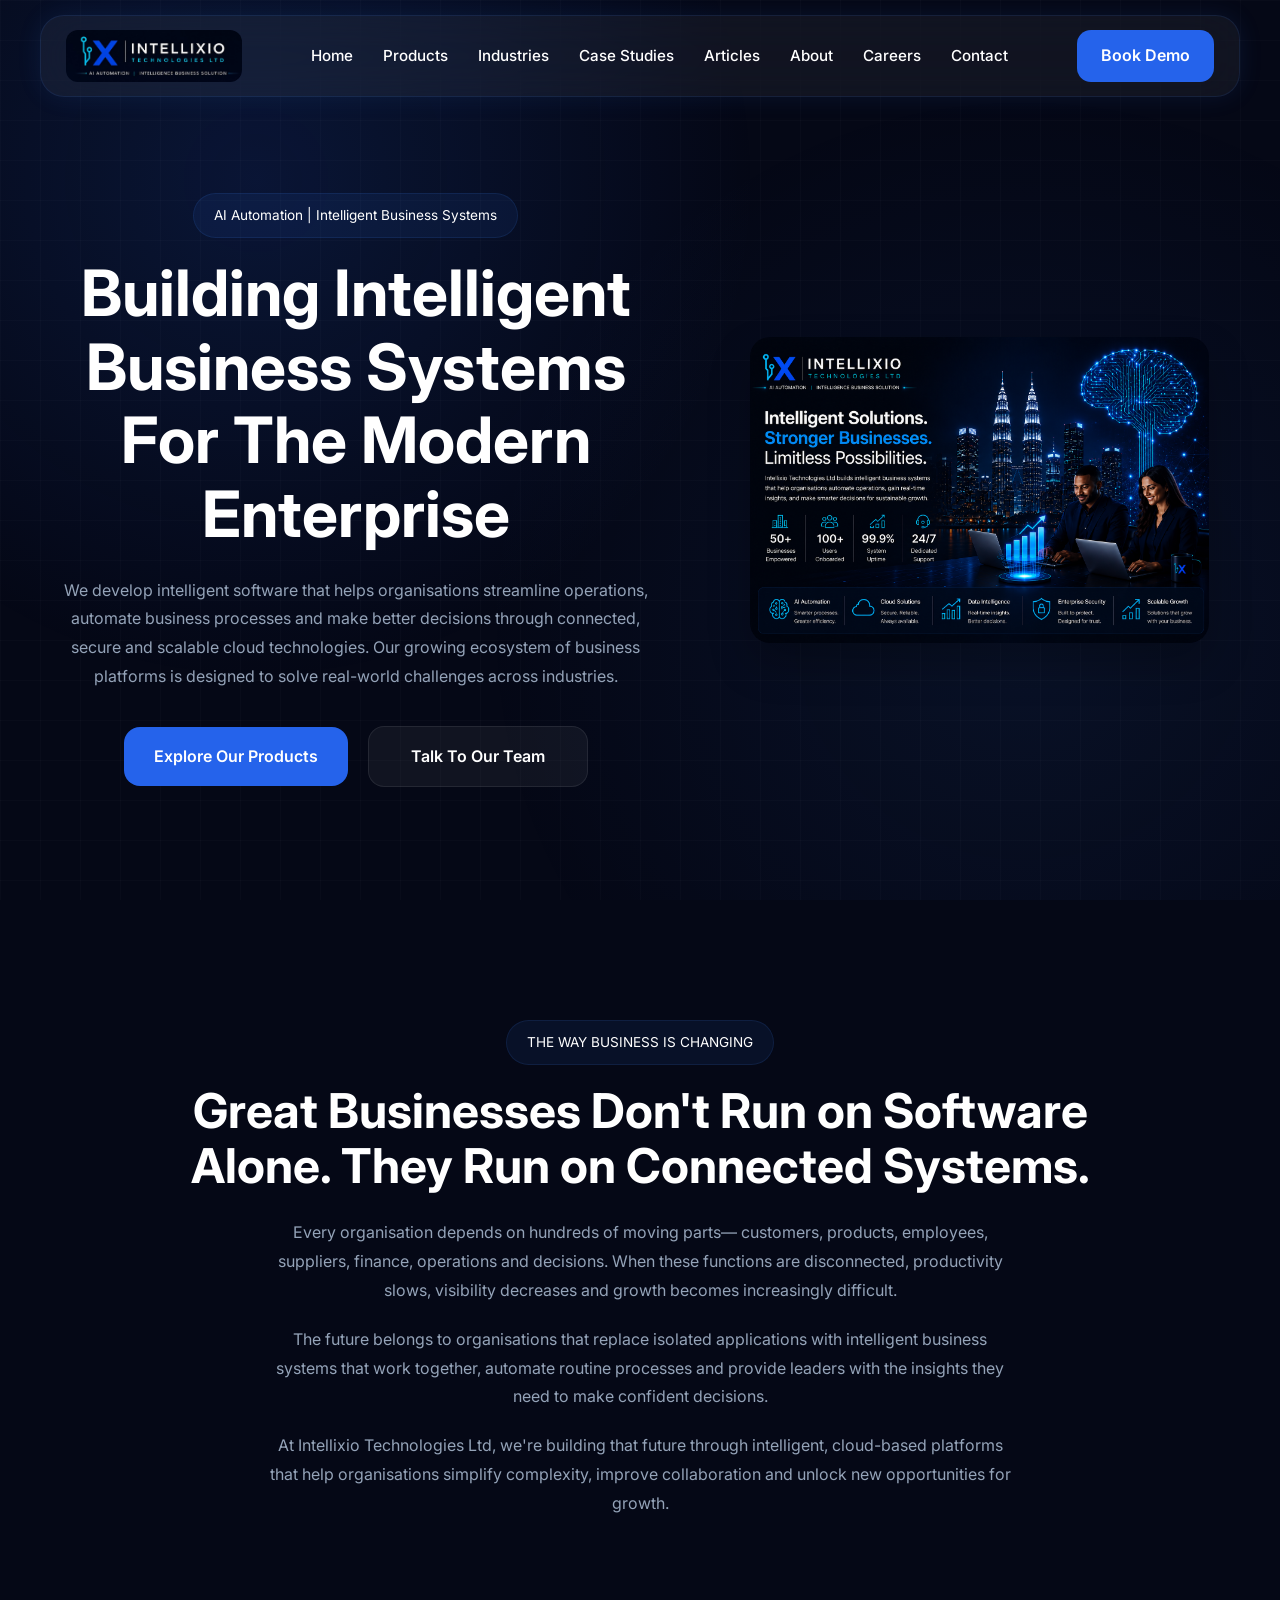
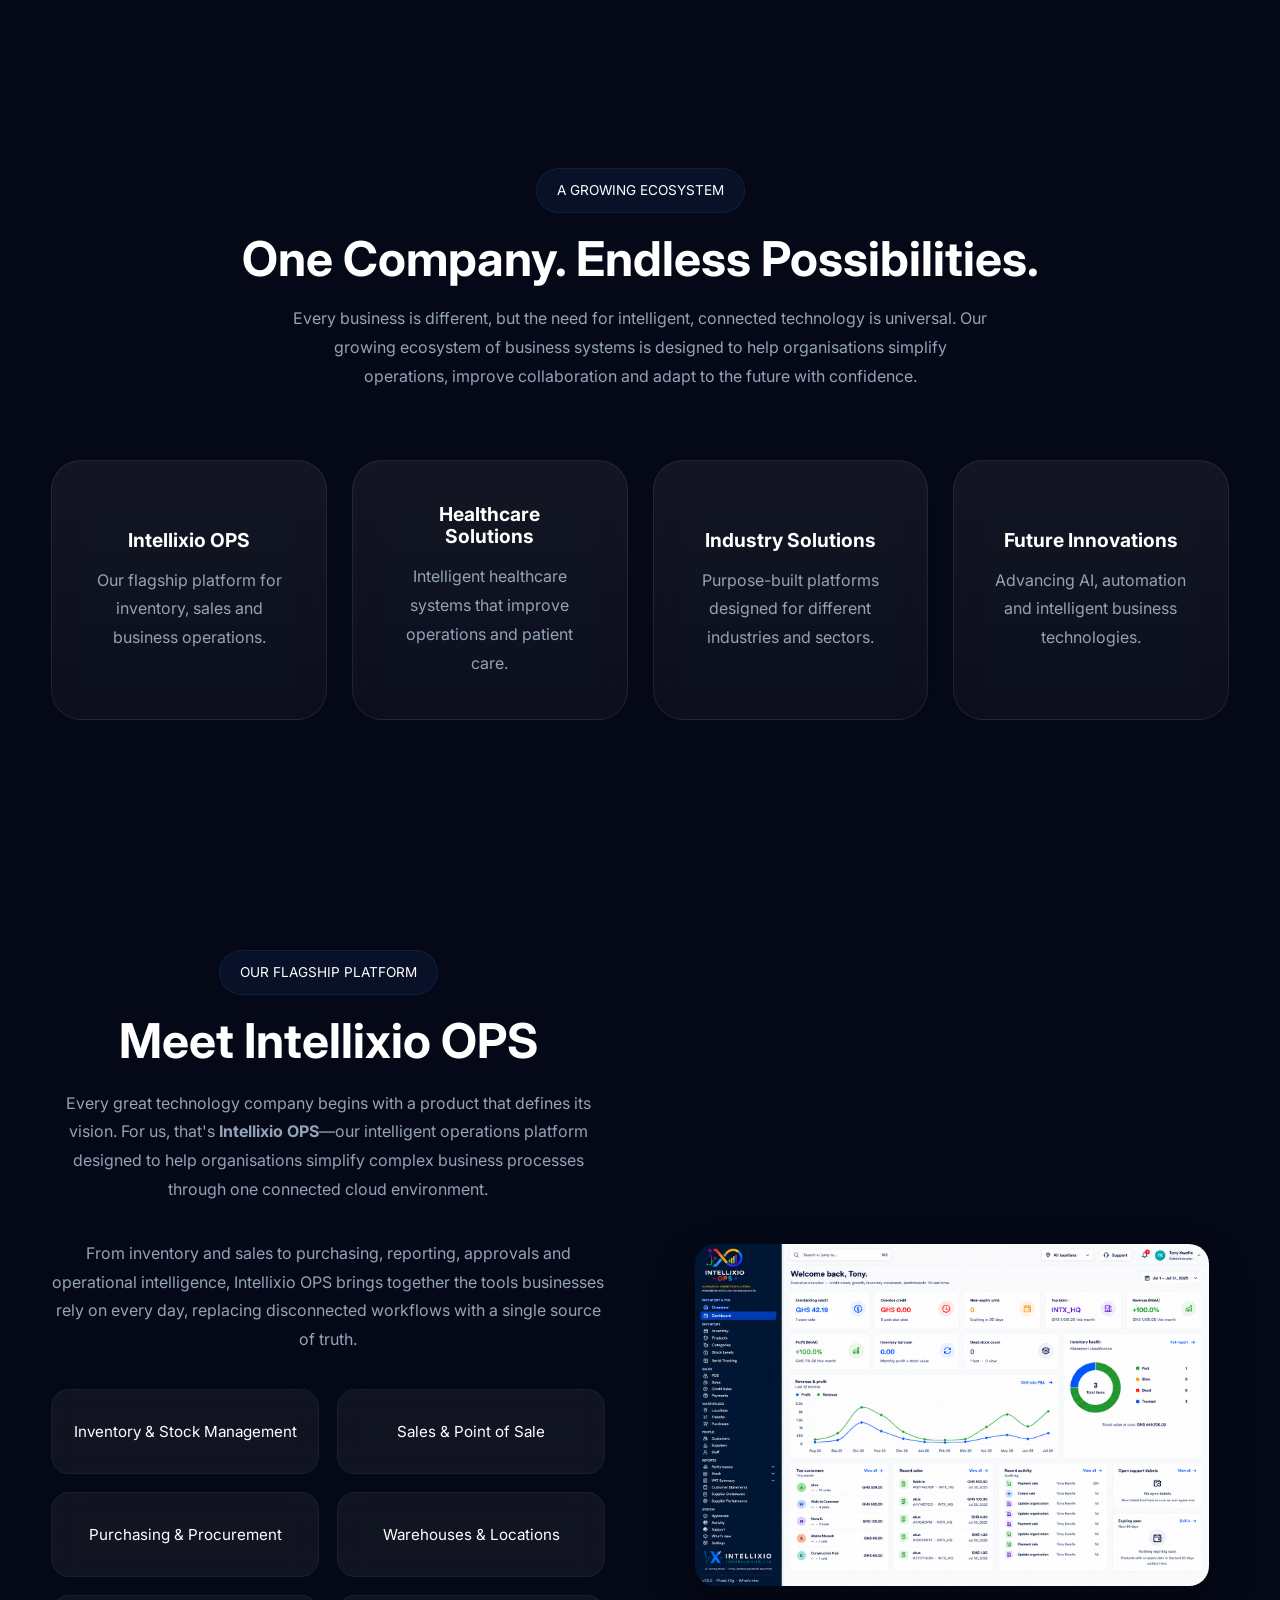
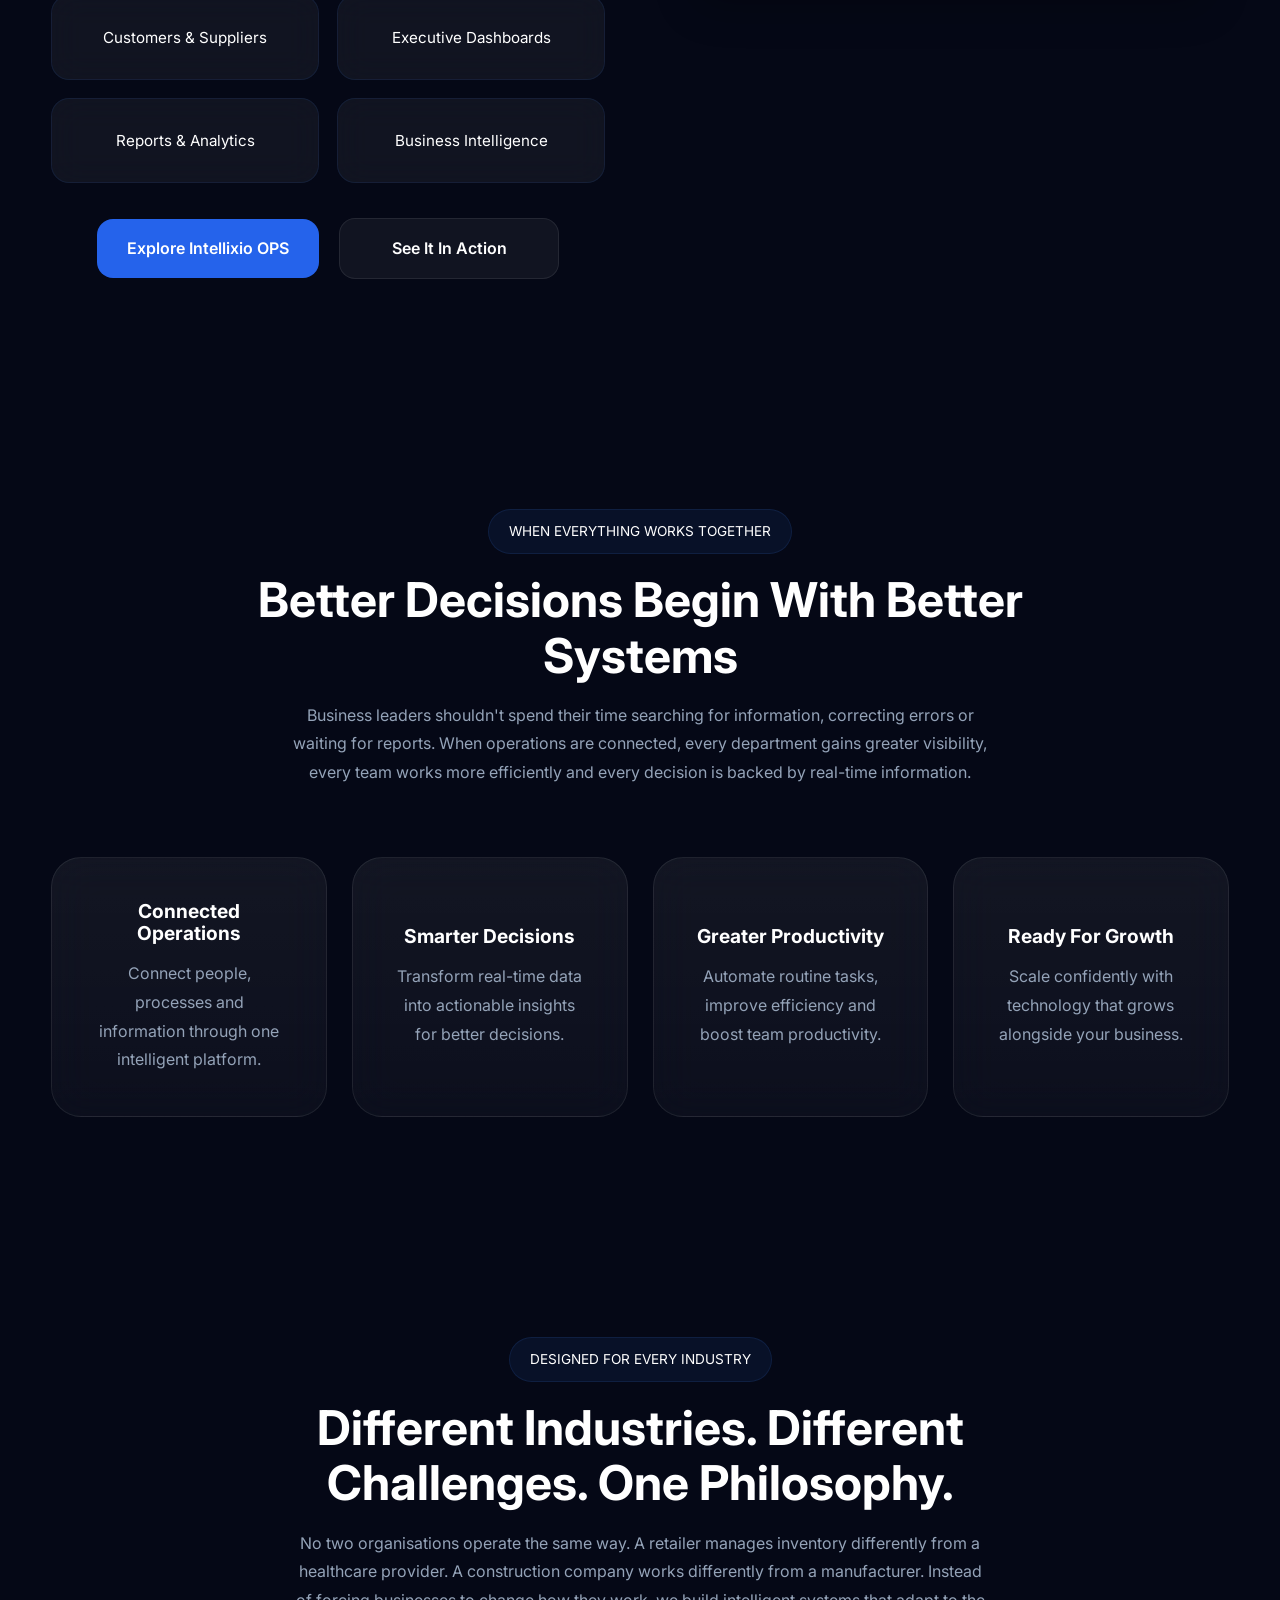
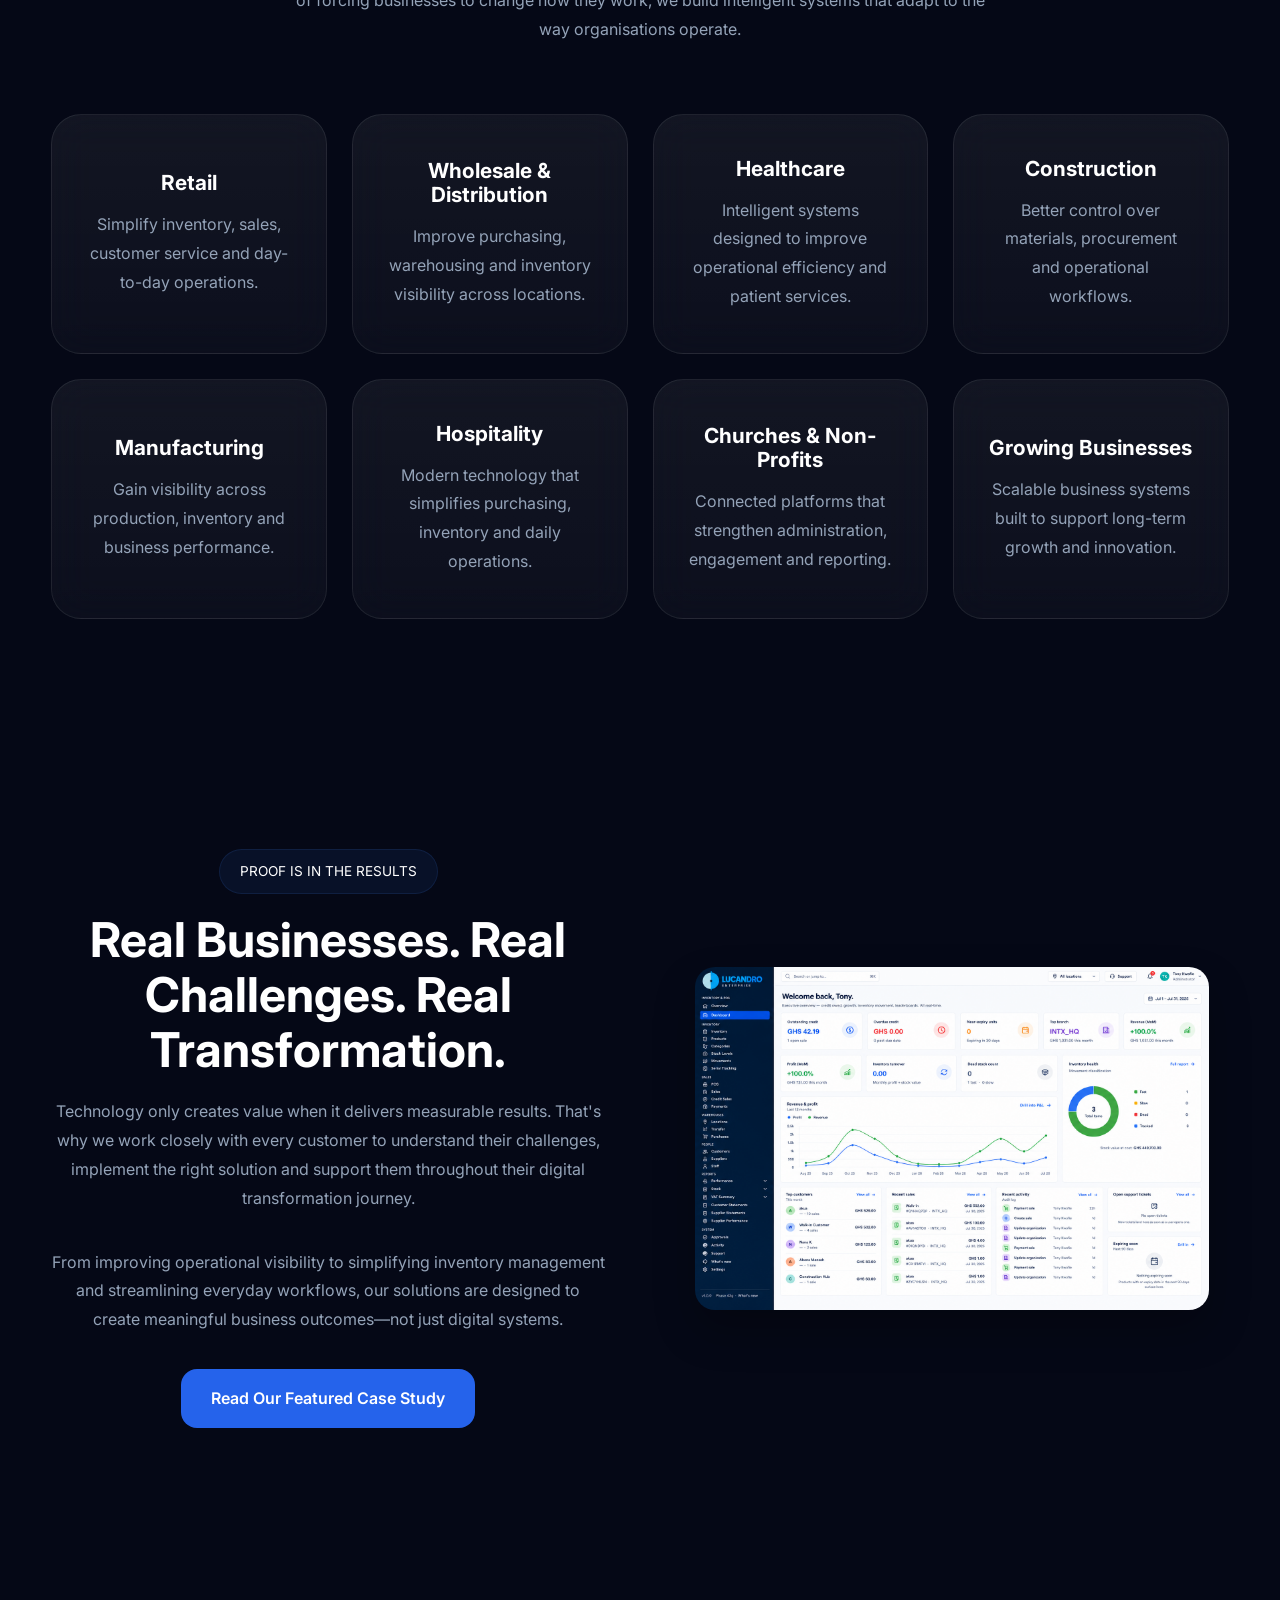
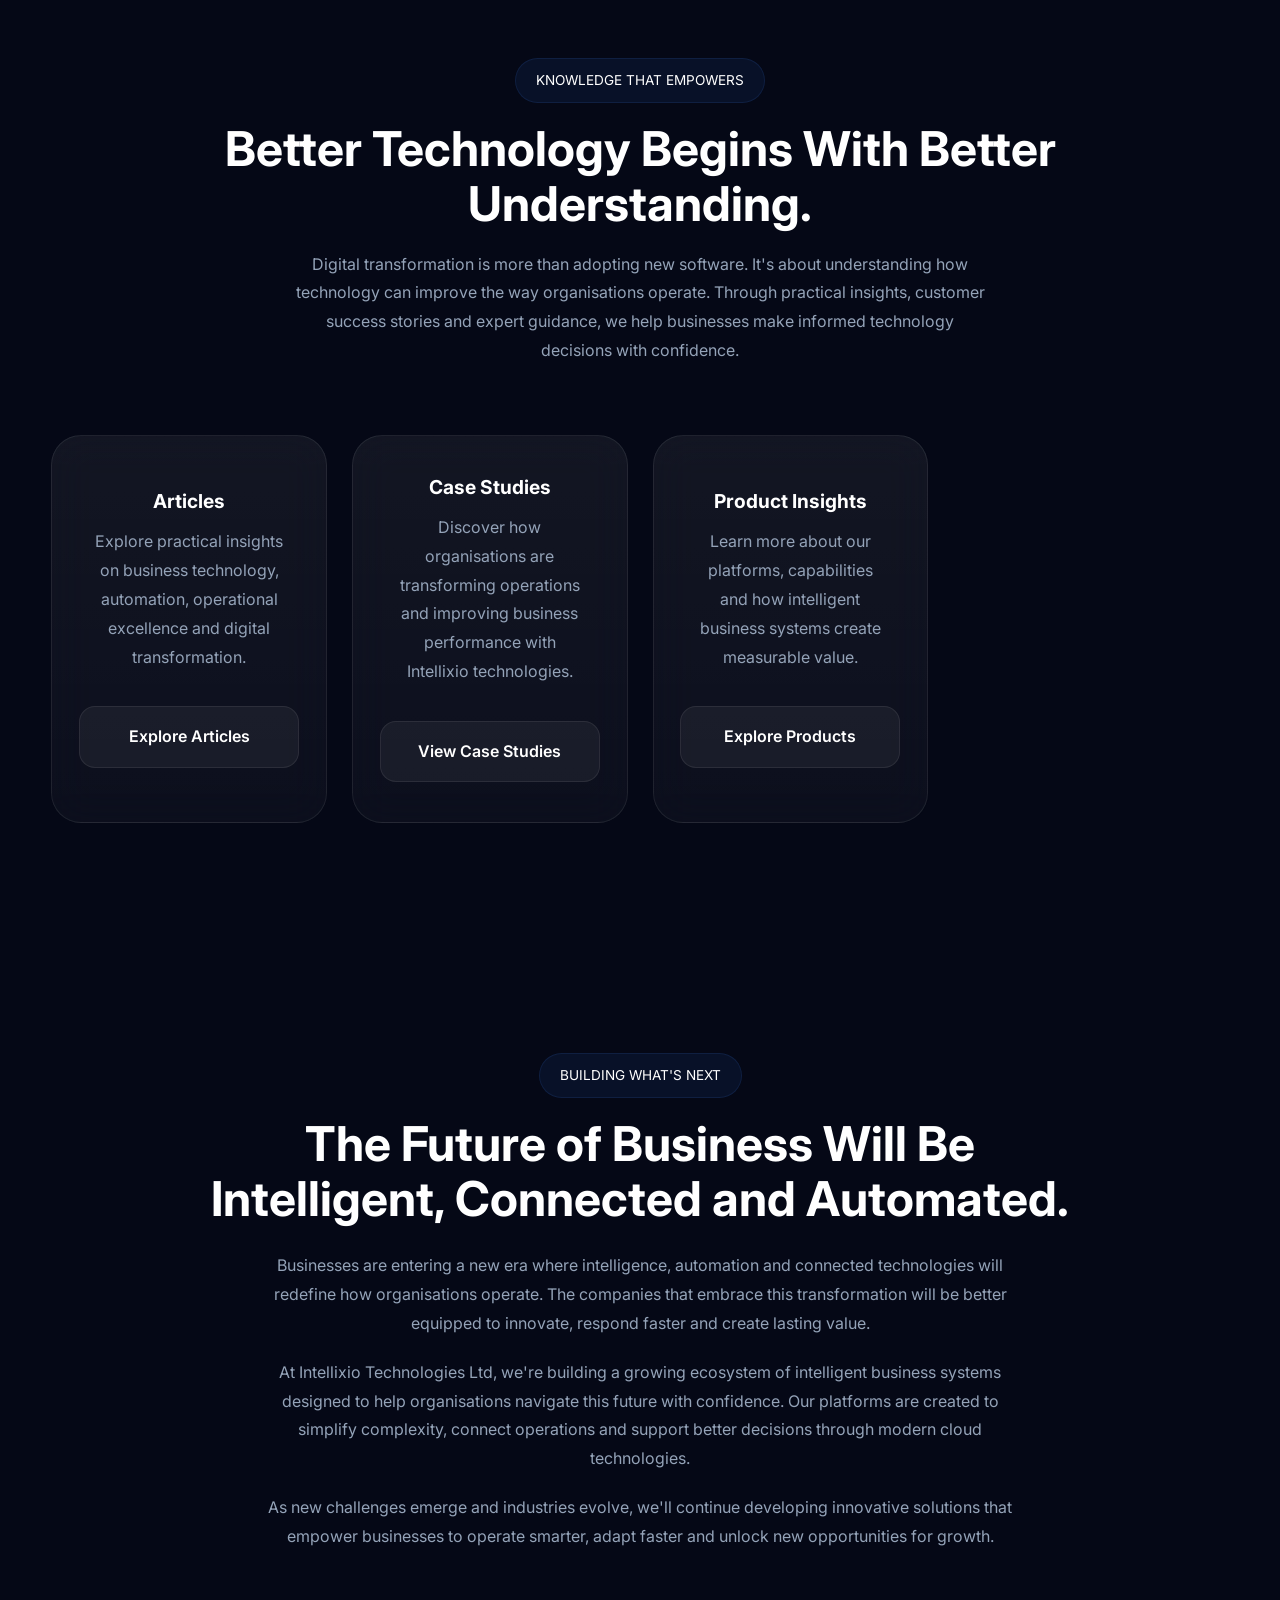
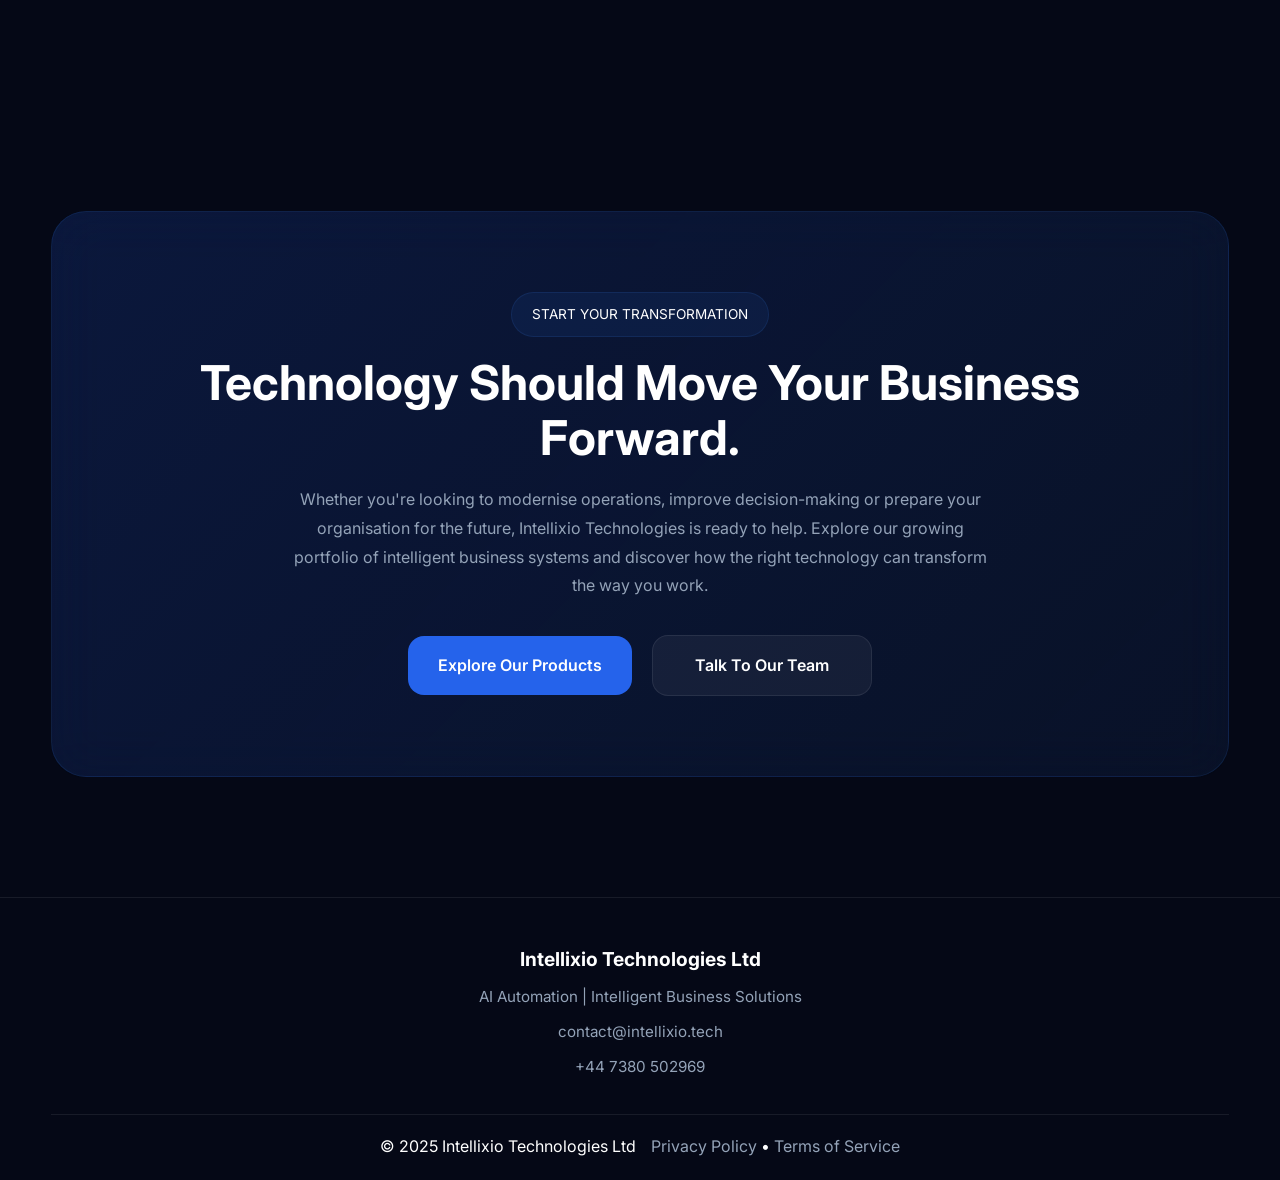
==== index.html @ 8bfa2f5a "Another update on contact.html" ====
<!DOCTYPE html>
<html lang="en">

<head>

    <meta charset="UTF-8">

    <meta name="viewport" content="width=device-width, initial-scale=1.0">

    <title>

        Intellixio Technologies Ltd | AI Automation | Intelligent Business Systems

    </title>

    <meta name="description"
        content="Intellixio Technologies Ltd develops intelligent business systems that help organisations automate operations, improve decision-making and accelerate digital transformation through secure cloud-based software.">

    <meta name="keywords"
        content="AI Automation, Intelligent Business Systems, Business Software, Digital Transformation, Cloud Software, Intellixio Technologies">

    <meta name="author" content="Intellixio Technologies Ltd">

    <!-- Open Graph -->

    <meta property="og:title" content="Intellixio Technologies Ltd">

    <meta property="og:description" content="Building intelligent business systems for modern organisations.">

    <meta property="og:image" content="assets/images/dashboard3.png">

    <meta property="og:type" content="website">

    <meta property="og:url" content="https://www.intellixio.tech">

    <!-- Favicon -->

    <link rel="icon" type="image/png" href="assets/images/favicon.png">

    <!-- Google Fonts -->

    <link rel="preconnect" href="https://fonts.googleapis.com">

    <link rel="preconnect" href="https://fonts.gstatic.com" crossorigin>

    <link href="https://fonts.googleapis.com/css2?family=Inter:wght@300;400;500;600;700;800&display=swap"
        rel="stylesheet">

    <!-- CSS -->

    <link rel="stylesheet" href="assets/css/style.css">

    <link rel="stylesheet" href="assets/css/responsive.css">

    <script defer src="assets/js/main.js"></script>

</head>

<body>

    <!-- ==========================================
         NAVIGATION
    ========================================== -->

    <header class="navbar">

        <div class="logo">

            <a href="index.html">

                <img src="assets/images/logo2.jpg" alt="Intellixio Technologies Ltd">

            </a>

        </div>

        <nav>

            <ul class="nav-links">

                <li>
                    <a href="index.html">Home</a>
                </li>

                <li class="dropdown">

                    <a href="products.html">

                        Products

                    </a>

                    <ul class="dropdown-menu">

                        <li>

                            <a href="products/intellixio-ops.html">

                                <strong>

                                    Intellixio OPS

                                </strong>

                                <span>

                                    Our Flagship Operations Platform

                                </span>

                            </a>

                        </li>

                    </ul>

                </li>

                <li>
                    <a href="industries.html">Industries</a>
                </li>

                <li>
                    <a href="case-studies/index.html">Case Studies</a>
                </li>

                <li>
                    <a href="articles/index.html">Articles</a>
                </li>

                <li>
                    <a href="about.html">About</a>
                </li>

                <li>
                    <a href="careers.html">Careers</a>
                </li>

                <li>
                    <a href="contact.html">Contact</a>
                </li>

            </ul>

        </nav>

        <a href="contact.html" class="btn-demo glow">

            Book Demo

        </a>

        <button class="menu-toggle">

            ☰

        </button>

        <div class="mobile-nav">

            <ul>

                <li><a href="index.html">Home</a></li>
                <li><a href="products.html">Products</a></li>
                <li><a href="industries.html">Industries</a></li>
                <li><a href="case-studies/index.html">Case Studies</a></li>
                <li><a href="articles/index.html">Articles</a></li>
                <li><a href="about.html">About</a></li>
                <li><a href="careers.html">Careers</a></li>
                <li><a href="contact.html">Contact</a></li>

            </ul>

            <a href="contact.html" class="mobile-demo">

                Book Demo

            </a>

        </div>

    </header>

    <!-- ==========================================
         HERO
    ========================================== -->

    <section class="hero">

        <div class="container">

            <div class="hero-content">

                <!-- LEFT -->

                <div class="hero-left">

                    <span class="section-tag">

                        AI Automation | Intelligent Business Systems

                    </span>

                    <h1>

                        Building Intelligent
                        Business Systems
                        For The Modern Enterprise

                    </h1>

                    <p>

                        We develop intelligent software that helps organisations
                        streamline operations, automate business processes and
                        make better decisions through connected, secure and
                        scalable cloud technologies. Our growing ecosystem of
                        business platforms is designed to solve real-world
                        challenges across industries.

                    </p>

                    <div class="hero-buttons">

                        <a href="products.html" class="btn-primary glow">

                            Explore Our Products

                        </a>

                        <a href="contact.html" class="btn-secondary">

                            Talk To Our Team

                        </a>

                    </div>

                </div>

                <!-- RIGHT -->

                <div class="hero-right">

                    <div class="dashboard-preview">

                        <img src="assets/images/Home page 1.png" alt="Intellixio Technologies Platform"
                            class="dashboard-image">

                    </div>

                </div>

            </div>

        </div>

    </section>

    <!-- ==========================================
     THE FUTURE OF BUSINESS
========================================== -->

    <section class="company-story">

        <div class="container">

            <div class="story-content">

                <span class="section-tag">

                    THE WAY BUSINESS IS CHANGING

                </span>

                <h2>

                    Great Businesses Don't Run
                    on Software Alone.

                    They Run on Connected Systems.

                </h2>

                <p>

                    Every organisation depends on hundreds of moving parts—
                    customers, products, employees, suppliers, finance,
                    operations and decisions. When these functions are
                    disconnected, productivity slows, visibility decreases
                    and growth becomes increasingly difficult.

                </p>

                <p>

                    The future belongs to organisations that replace isolated
                    applications with intelligent business systems that work
                    together, automate routine processes and provide leaders
                    with the insights they need to make confident decisions.

                </p>

                <p>

                    At Intellixio Technologies Ltd, we're building that future
                    through intelligent, cloud-based platforms that help
                    organisations simplify complexity, improve collaboration
                    and unlock new opportunities for growth.

                </p>

            </div>

        </div>

    </section>

    <!-- ==========================================
     PRODUCT ECOSYSTEM
========================================== -->

    <section class="trust-section">

        <div class="container">

            <div class="section-header">

                <span class="section-tag">

                    A GROWING ECOSYSTEM

                </span>

                <h2>

                    One Company.
                    Endless Possibilities.

                </h2>

                <p>

                    Every business is different, but the need for intelligent,
                    connected technology is universal. Our growing ecosystem of
                    business systems is designed to help organisations simplify
                    operations, improve collaboration and adapt to the future
                    with confidence.

                </p>

            </div>

            <div class="trust-grid">

                <div class="trust-card">

                    <h3>

                        Intellixio OPS

                    </h3>

                    <p>

                        Our flagship platform for
                        inventory, sales and
                        business operations.

                    </p>

                </div>

                <div class="trust-card">

                    <h3>

                        Healthcare Solutions

                    </h3>

                    <p>

                        Intelligent healthcare
                        systems that improve
                        operations and patient care.

                    </p>

                </div>

                <div class="trust-card">

                    <h3>

                        Industry Solutions

                    </h3>

                    <p>

                        Purpose-built platforms
                        designed for different
                        industries and sectors.

                    </p>

                </div>

                <div class="trust-card">

                    <h3>

                        Future Innovations

                    </h3>

                    <p>

                        Advancing AI, automation
                        and intelligent business
                        technologies.

                    </p>

                </div>

            </div>


        </div>

        </div>

    </section>

    <!-- ==========================================
     FEATURED PLATFORM
========================================== -->

    <section class="ops-showcase">

        <div class="container">

            <div class="showcase-content">

                <!-- LEFT -->

                <div class="showcase-left">

                    <span class="section-tag">

                        OUR FLAGSHIP PLATFORM

                    </span>

                    <h2>

                        Meet Intellixio OPS

                    </h2>

                    <p>

                        Every great technology company begins with a product
                        that defines its vision. For us, that's
                        <strong>Intellixio OPS</strong>—our intelligent
                        operations platform designed to help organisations
                        simplify complex business processes through one
                        connected cloud environment.

                    </p>

                    <p>

                        From inventory and sales to purchasing, reporting,
                        approvals and operational intelligence, Intellixio OPS
                        brings together the tools businesses rely on every day,
                        replacing disconnected workflows with a single source
                        of truth.

                    </p>

                    <ul class="feature-list">

                        <li>

                            Inventory & Stock Management

                        </li>

                        <li>

                            Sales & Point of Sale

                        </li>

                        <li>

                            Purchasing & Procurement

                        </li>

                        <li>

                            Warehouses & Locations

                        </li>

                        <li>

                            Customers & Suppliers

                        </li>

                        <li>

                            Executive Dashboards

                        </li>

                        <li>

                            Reports & Analytics

                        </li>

                        <li>

                            Business Intelligence

                        </li>

                    </ul>

                    <div class="hero-buttons">

                        <a href="products/intellixio-ops.html" class="btn-primary glow">

                            Explore Intellixio OPS

                        </a>

                        <a href="case-studies/lucandro-enterprise.html" class="btn-secondary">

                            See It In Action

                        </a>

                    </div>

                </div>

                <!-- RIGHT -->

                <div class="showcase-right">

                    <div class="dashboard-preview">

                        <img src="assets/images/dashboard3.png" alt="Intellixio OPS Dashboard" class="dashboard-image">

                    </div>

                </div>

            </div>

        </div>

    </section>

    <!-- ==========================================
     WHEN EVERYTHING WORKS TOGETHER
========================================== -->

    <section class="trust-section">

        <div class="container">

            <div class="section-header">

                <span class="section-tag">

                    WHEN EVERYTHING WORKS TOGETHER

                </span>

                <h2>

                    Better Decisions Begin
                    With Better Systems

                </h2>

                <p>

                    Business leaders shouldn't spend their time searching for
                    information, correcting errors or waiting for reports.
                    When operations are connected, every department gains
                    greater visibility, every team works more efficiently
                    and every decision is backed by real-time information.

                </p>

            </div>

            <div class="trust-grid">

                <div class="trust-card">

                    <h3>

                        Connected Operations

                    </h3>

                    <p>

                        Connect people, processes
                        and information through
                        one intelligent platform.

                    </p>

                </div>

                <div class="trust-card">

                    <h3>

                        Smarter Decisions

                    </h3>

                    <p>

                        Transform real-time data
                        into actionable insights
                        for better decisions.

                    </p>

                </div>

                <div class="trust-card">

                    <h3>

                        Greater Productivity

                    </h3>

                    <p>

                        Automate routine tasks,
                        improve efficiency and
                        boost team productivity.

                    </p>

                </div>

                <div class="trust-card">

                    <h3>

                        Ready For Growth

                    </h3>

                    <p>

                        Scale confidently with
                        technology that grows
                        alongside your business.

                    </p>

                </div>

            </div>


        </div>

    </section>

    <!-- ==========================================
     EVERY BUSINESS HAS A DIFFERENT STORY
========================================== -->

    <section class="industries-section">

        <div class="container">

            <div class="section-header">

                <span class="section-tag">

                    DESIGNED FOR EVERY INDUSTRY

                </span>

                <h2>

                    Different Industries.
                    Different Challenges.
                    One Philosophy.

                </h2>

                <p>

                    No two organisations operate the same way. A retailer manages
                    inventory differently from a healthcare provider. A construction
                    company works differently from a manufacturer. Instead of forcing
                    businesses to change how they work, we build intelligent systems
                    that adapt to the way organisations operate.

                </p>

            </div>

            <div class="industries-grid">

                <div class="industry-card">

                    <h3>

                        Retail

                    </h3>

                    <p>

                        Simplify inventory, sales,
                        customer service and
                        day-to-day operations.

                    </p>

                </div>

                <div class="industry-card">

                    <h3>

                        Wholesale & Distribution

                    </h3>

                    <p>

                        Improve purchasing,
                        warehousing and inventory
                        visibility across locations.

                    </p>

                </div>

                <div class="industry-card">

                    <h3>

                        Healthcare

                    </h3>

                    <p>

                        Intelligent systems designed
                        to improve operational
                        efficiency and patient services.

                    </p>

                </div>

                <div class="industry-card">

                    <h3>

                        Construction

                    </h3>

                    <p>

                        Better control over materials,
                        procurement and operational
                        workflows.

                    </p>

                </div>

                <div class="industry-card">

                    <h3>

                        Manufacturing

                    </h3>

                    <p>

                        Gain visibility across
                        production, inventory
                        and business performance.

                    </p>

                </div>

                <div class="industry-card">

                    <h3>

                        Hospitality

                    </h3>

                    <p>

                        Modern technology that
                        simplifies purchasing,
                        inventory and daily operations.

                    </p>

                </div>

                <div class="industry-card">

                    <h3>

                        Churches & Non-Profits

                    </h3>

                    <p>

                        Connected platforms that
                        strengthen administration,
                        engagement and reporting.

                    </p>

                </div>

                <div class="industry-card">

                    <h3>

                        Growing Businesses

                    </h3>

                    <p>

                        Scalable business systems
                        built to support long-term
                        growth and innovation.

                    </p>

                </div>

            </div>

        </div>

    </section>

    <!-- ==========================================
     PROOF IS IN THE RESULTS
========================================== -->

    <section class="company-story">

        <div class="container">

            <div class="showcase-content">

                <!-- LEFT -->

                <div class="showcase-left">

                    <span class="section-tag">

                        PROOF IS IN THE RESULTS

                    </span>

                    <h2>

                        Real Businesses.
                        Real Challenges.
                        Real Transformation.

                    </h2>

                    <p>

                        Technology only creates value when it delivers measurable
                        results. That's why we work closely with every customer to
                        understand their challenges, implement the right solution
                        and support them throughout their digital transformation journey.

                    </p>

                    <p>

                        From improving operational visibility to simplifying
                        inventory management and streamlining everyday workflows,
                        our solutions are designed to create meaningful business
                        outcomes—not just digital systems.

                    </p>

                    <div class="hero-buttons">

                        <a href="case-studies/lucandro-enterprise.html" class="btn-primary glow">

                            Read Our Featured Case Study

                        </a>

                    </div>

                </div>

                <!-- RIGHT -->

                <div class="dashboard-preview">

                    <img src="assets/images/dashboard1.png" alt="Lucandro Enterprise Dashboard" class="dashboard-image">

                </div>

            </div>

        </div>

    </section>



    <!-- ==========================================
     KNOWLEDGE THAT EMPOWERS
========================================== -->

    <section class="trust-section">

        <div class="container">

            <div class="section-header">

                <span class="section-tag">

                    KNOWLEDGE THAT EMPOWERS

                </span>

                <h2>

                    Better Technology Begins
                    With Better Understanding.

                </h2>

                <p>

                    Digital transformation is more than adopting new software.
                    It's about understanding how technology can improve the way
                    organisations operate. Through practical insights, customer
                    success stories and expert guidance, we help businesses make
                    informed technology decisions with confidence.

                </p>

            </div>

            <div class="trust-grid">

                <div class="trust-card">

                    <h3>

                        Articles

                    </h3>

                    <p>

                        Explore practical insights on business technology,
                        automation, operational excellence and digital
                        transformation.

                    </p>

                    <div class="hero-buttons">

                        <a href="articles/index.html" class="btn-secondary">

                            Explore Articles

                        </a>

                    </div>

                </div>

                <div class="trust-card">

                    <h3>

                        Case Studies

                    </h3>

                    <p>

                        Discover how organisations are transforming
                        operations and improving business performance
                        with Intellixio technologies.

                    </p>

                    <div class="hero-buttons">

                        <a href="case-studies/index.html" class="btn-secondary">

                            View Case Studies

                        </a>

                    </div>

                </div>

                <div class="trust-card">

                    <h3>

                        Product Insights

                    </h3>

                    <p>

                        Learn more about our platforms, capabilities
                        and how intelligent business systems create
                        measurable value.

                    </p>

                    <div class="hero-buttons">

                        <a href="products.html" class="btn-secondary">

                            Explore Products

                        </a>

                    </div>

                </div>

            </div>

        </div>

    </section>

    <!-- ==========================================
     BUILDING WHAT'S NEXT
========================================== -->

    <section class="company-story">

        <div class="container">

            <div class="story-content">

                <span class="section-tag">

                    BUILDING WHAT'S NEXT

                </span>

                <h2>

                    The Future of Business
                    Will Be Intelligent,
                    Connected and Automated.

                </h2>

                <p>

                    Businesses are entering a new era where intelligence,
                    automation and connected technologies will redefine how
                    organisations operate. The companies that embrace this
                    transformation will be better equipped to innovate,
                    respond faster and create lasting value.

                </p>

                <p>

                    At Intellixio Technologies Ltd, we're building a growing
                    ecosystem of intelligent business systems designed to help
                    organisations navigate this future with confidence. Our
                    platforms are created to simplify complexity, connect
                    operations and support better decisions through modern
                    cloud technologies.

                </p>

                <p>

                    As new challenges emerge and industries evolve, we'll
                    continue developing innovative solutions that empower
                    businesses to operate smarter, adapt faster and unlock
                    new opportunities for growth.

                </p>

            </div>

        </div>

    </section>

    <!-- ==========================================
     FINAL CALL TO ACTION
========================================== -->

    <section class="about-cta">

        <div class="container">

            <div class="cta-box">

                <span class="section-tag">

                    START YOUR TRANSFORMATION

                </span>

                <h2>

                    Technology Should Move
                    Your Business Forward.

                </h2>

                <p>

                    Whether you're looking to modernise operations, improve
                    decision-making or prepare your organisation for the future,
                    Intellixio Technologies is ready to help. Explore our growing
                    portfolio of intelligent business systems and discover how the
                    right technology can transform the way you work.

                </p>

                <div class="hero-buttons">

                    <a href="products.html" class="btn-primary glow">

                        Explore Our Products

                    </a>

                    <a href="contact.html" class="btn-secondary">

                        Talk To Our Team

                    </a>

                </div>

            </div>

        </div>

    </section>

    <!-- ==========================================
      FOOTER
 ========================================== -->
    <footer class="footer">
        <div class="container">
            <div class="footer-grid">
                <div class="footer-column">
                    <h3>
                        Intellixio Technologies Ltd
                    </h3>
                    <p>
                        AI Automation |
                        Intelligent Business Solutions
                    </p>
                    <p>
                        contact@intellixio.tech
                    </p>
                    <p>
                        +44 7380 502969
                    </p>
                </div>
            </div>
            <div class="footer-bottom">
                <div>
                    © 2025 Intellixio Technologies Ltd
                </div>
                <div>
                    <a href="privacy-policy.html">
                        Privacy Policy
                    </a>
                    •
                    <a href="terms-of-service.html">
                        Terms of Service
                    </a>
                </div>
            </div>
        </div>
    </footer>
---- assets/css/style.css ----
/* ==========================================
   VARIABLES
========================================== */

:root {

    --bg: #050816;
    --bg-secondary: #0B1120;

    --primary: #2563EB;
    --accent: #3B82F6;

    --white: #FFFFFF;
    --muted: #94A3B8;

    --card-bg:
        rgba(255, 255, 255, .05);

    --card-border:
        rgba(255, 255, 255, .08);

    --radius: 28px;

    --container: 1200px;

}

/* ==========================================
   RESET
========================================== */

* {

    margin: 0;
    padding: 0;

    box-sizing: border-box;

}

html {

    scroll-behavior: smooth;

}

body {

    font-family: 'Inter', sans-serif;

    background: var(--bg);

    color: var(--white);

    overflow-x: hidden;

    line-height: 1.7;

    position: relative;

}

img {

    display: block;

    max-width: 100%;

    height: auto;

}

a {

    text-decoration: none;

}

ul {

    list-style: none;

}

/* ==========================================
   TYPOGRAPHY
========================================== */

h1,
h2,
h3,
h4 {

    line-height: 1.15;

    text-align: center;

}

h1 {

    font-size:
        clamp(2.8rem, 5vw, 4.5rem);

}

h2 {

    font-size:
        clamp(2rem, 4vw, 3rem);

}

h3 {

    font-size: 1.3rem;

}

p {

    color: var(--muted);

    text-align: center;

    line-height: 1.8;

}

/* ==========================================
   GLOBAL LAYOUT
========================================== */

.container {

    width: 92%;

    max-width: var(--container);

    margin: 0 auto;

}

section {

    padding: 110px 0;

}

.section-header {

    max-width: 850px;

    margin: 0 auto 70px;

    text-align: center;

}

.section-header h2 {

    margin-bottom: 18px;

}

.section-header p {

    max-width: 700px;

    margin: auto;

}

.section-tag {

    display: inline-block;

    padding: 10px 20px;

    border-radius: 50px;

    background:
        rgba(59, 130, 246, .08);

    border:
        1px solid rgba(59, 130, 246, .12);

    margin-bottom: 18px;

    font-size: .85rem;

    color: white;

}

/* ==========================================
   BACKGROUND EFFECTS
========================================== */

body::before {

    content: "";

    position: fixed;

    inset: 0;

    background:

        radial-gradient(circle at 20% 20%,
            rgba(37, 99, 235, .15),
            transparent 40%),

        radial-gradient(circle at 80% 70%,
            rgba(59, 130, 246, .08),
            transparent 45%);

    z-index: -2;

}

body::after {

    content: "";

    position: fixed;

    inset: 0;

    background-image:

        linear-gradient(rgba(255, 255, 255, .02) 1px,
            transparent 1px),

        linear-gradient(90deg,
            rgba(255, 255, 255, .02) 1px,
            transparent 1px);

    background-size: 40px 40px;

    z-index: -1;

}

/* ==========================================
   NAVBAR
========================================== */

.navbar {

    position: fixed;

    top: 15px;

    left: 50%;

    transform: translateX(-50%);

    width: 95%;

    max-width: 1200px;

    height: 82px;

    padding: 0 25px;

    display: flex;

    justify-content: space-between;

    align-items: center;

    background:
        rgba(11, 17, 32, .92);

    backdrop-filter: blur(25px);

    border:
        1px solid rgba(59, 130, 246, .12);

    border-radius: 24px;

    box-shadow:
        0 10px 30px rgba(0, 0, 0, .20);

    z-index: 9999;

}

/* ==========================================
   LOGO
========================================== */

.logo {

    display: flex;

    align-items: center;

}

.logo img {

    height: 52px;

    width: auto;

    border-radius: 12px;

    transition: .3s ease;

}

.logo img:hover {

    transform: scale(1.03);

}

/* ==========================================
   DESKTOP NAV
========================================== */

.nav-links {

    display: flex;

    align-items: center;

    gap: 30px;

}

.nav-links a {

    color: white;

    font-size: .95rem;

    font-weight: 500;

    transition: .3s ease;

}

.nav-links a:hover {

    color: var(--accent);

}

/* ==========================================
   BOOK DEMO BUTTON
========================================== */

.btn-demo {

    background: var(--primary);

    color: white;

    padding: 12px 24px;

    border-radius: 14px;

    font-weight: 600;

    transition: .3s ease;

}

.btn-demo:hover {

    transform: translateY(-2px);

}

/* ==========================================
   PRODUCTS DROPDOWN
========================================== */

.dropdown {

    position: relative;

}

.dropdown-menu {

    position: absolute;

    top: 55px;

    left: 50%;

    transform:
        translateX(-50%) translateY(10px);

    min-width: 320px;

    background:
        rgba(11, 17, 32, .98);

    backdrop-filter: blur(25px);

    border:
        1px solid rgba(59, 130, 246, .12);

    border-radius: 20px;

    padding: 12px;

    opacity: 0;

    visibility: hidden;

    transition: .3s ease;

}

.dropdown:hover .dropdown-menu {

    opacity: 1;

    visibility: visible;

    transform:
        translateX(-50%) translateY(0);

}

.dropdown-menu a {

    display: flex;

    flex-direction: column;

    align-items: center;

    text-align: center;

    padding: 16px;

    border-radius: 14px;

}

.dropdown-menu a:hover {

    background:
        rgba(59, 130, 246, .08);

}

/* ==========================================
   MOBILE MENU BUTTON
========================================== */

.menu-toggle {

    display: none;

    background: none;

    border: none;

    color: white;

    font-size: 2rem;

    cursor: pointer;

}

/* ==========================================
   MOBILE MENU
========================================== */

.mobile-nav {

    display: none;

    position: absolute;

    top: 90px;

    right: 10px;

    width: calc(100vw - 20px);

    max-width: 320px;

    background:
        rgba(11, 17, 32, .98);

    backdrop-filter: blur(25px);

    border:
        1px solid rgba(59, 130, 246, .12);

    border-radius: 24px;

    padding: 20px;

    z-index: 9999;

}

.mobile-nav.active {

    display: block;

}

.mobile-nav ul {

    display: flex;

    flex-direction: column;

    gap: 12px;

}

.mobile-nav a {

    display: block;

    text-align: center;

    padding: 12px;

    border-radius: 12px;

    color: white;

}

/* ==========================================
   CUTE OPS LOGO
========================================== */

.ops-logo {

    width: 130px;

    height: 130px;

    margin: 0 auto 25px;

    border-radius: 30px;

    display: flex;

    justify-content: center;

    align-items: center;

    background:
        linear-gradient(135deg,
            rgba(37, 99, 235, .18),
            rgba(59, 130, 246, .08));

    border:
        1px solid rgba(59, 130, 246, .12);

    backdrop-filter: blur(20px);

    box-shadow:
        0 0 35px rgba(59, 130, 246, .10);

}

.ops-logo img {

    width: 75px;

}

/* ==========================================
   HERO SECTION
========================================== */

.hero {

    min-height: 100vh;

    padding-top: 180px;

    padding-bottom: 100px;

    display: flex;

    align-items: center;

}

.hero-content {

    display: grid;

    grid-template-columns: 1.1fr .9fr;

    gap: 70px;

    align-items: center;

}

.hero-left {

    text-align: center;

}

.hero-left h1 {

    margin-bottom: 25px;

}

.hero-left p {

    max-width: 700px;

    margin: 0 auto 35px;

    font-size: 1rem;

}

.hero-right {

    display: grid;

    gap: 20px;

}

/* ==========================================
   CTA BUTTONS
========================================== */

.hero-buttons {

    display: flex;

    justify-content: center;

    align-items: center;

    gap: 20px;

    flex-wrap: wrap;

    margin-top: 35px;

}

.hero-buttons a {

    min-width: 220px;

    padding: 16px 30px;

    border-radius: 16px;

    text-align: center;

    font-weight: 600;

    transition: .3s ease;

}

.btn-primary {

    background: var(--primary);

    color: white;

}

.btn-secondary {

    background:
        rgba(255, 255, 255, .05);

    border:
        1px solid rgba(255, 255, 255, .08);

    color: white;

}

.hero-buttons a:hover {

    transform: translateY(-4px);

    box-shadow:
        0 0 25px rgba(59, 130, 246, .15);

}

/* ==========================================
   UNIVERSAL CARD SYSTEM
========================================== */

.glass-card,
.trust-card,
.problem-card {

    background:
        linear-gradient(180deg,
            rgba(255, 255, 255, .06),
            rgba(255, 255, 255, .03));

    border:
        1px solid rgba(255, 255, 255, .08);

    backdrop-filter: blur(20px);

    border-radius: 30px;

    padding: 40px;

    text-align: center;

    display: flex;

    flex-direction: column;

    justify-content: center;

    align-items: center;

    transition: .35s ease;

    height: 100%;

}

.glass-card:hover,
.trust-card:hover,
.problem-card:hover {

    transform: translateY(-8px);

    box-shadow:
        0 0 35px rgba(59, 130, 246, .15);

}

.glass-card h3,
.trust-card h3,
.problem-card h3 {

    margin-bottom: 15px;

}

.glass-card p,
.trust-card p,
.problem-card p {

    max-width: 300px;

}

/* ==========================================
   HERO INFO CARDS
========================================== */

.hero-right .glass-card {

    min-height: 180px;

}

.hero-right .glass-card p {

    max-width: 250px;

}

/* ==========================================
   TRUST SECTION
========================================== */

.trust-section {

    padding: 110px 0;

}

.trust-grid {

    display: grid;

    grid-template-columns: repeat(4, 1fr);

    gap: 25px;

    align-items: stretch;

}

.trust-card {

    min-height: 260px;

}

.trust-card h3 {

    font-size: 1.2rem;

}

/* ==========================================
   PROBLEMS SECTION
========================================== */

.problems-section {

    padding: 110px 0;

}

.problems-grid {

    display: grid;

    grid-template-columns: repeat(3, 1fr);

    gap: 25px;

    align-items: stretch;

}

.problem-card {

    min-height: 280px;

}

.problem-card h3 {

    font-size: 1.2rem;

}

/* ==========================================
   CARD ICONS
========================================== */

.card-icon {

    width: 70px;

    height: 70px;

    border-radius: 18px;

    display: flex;

    justify-content: center;

    align-items: center;

    margin-bottom: 20px;

    background:
        rgba(59, 130, 246, .10);

    border:
        1px solid rgba(59, 130, 246, .12);

}

/* ==========================================
   CUTE HOVER EFFECT
========================================== */

.glass-card,
.trust-card,
.problem-card {

    position: relative;

    overflow: hidden;

}

.glass-card::before,
.trust-card::before,
.problem-card::before {

    content: "";

    position: absolute;

    inset: 0;

    background:
        linear-gradient(135deg,
            transparent,
            rgba(255, 255, 255, .03),
            transparent);

    opacity: 0;

    transition: .35s ease;

    pointer-events: none;
}


.glass-card:hover::before,
.trust-card:hover::before,
.problem-card:hover::before {

    opacity: 1;

}

/* ==========================================
   INDUSTRIES SECTION
========================================== */

.industries-section {

    padding: 110px 0;

}

.industries-grid {

    display: grid;

    grid-template-columns: repeat(4, 1fr);

    gap: 25px;

    align-items: stretch;

}

.industry-card {

    background:
        linear-gradient(180deg,
            rgba(255, 255, 255, .06),
            rgba(255, 255, 255, .03));

    border:
        1px solid rgba(255, 255, 255, .08);

    backdrop-filter: blur(20px);

    border-radius: 30px;

    min-height: 240px;

    padding: 35px;

    display: flex;

    flex-direction: column;

    justify-content: center;

    align-items: center;

    text-align: center;

    transition: .35s ease;

}

.industry-card:hover {

    transform: translateY(-8px);

    box-shadow:
        0 0 35px rgba(59, 130, 246, .15);

}

.industry-card h3 {

    margin-bottom: 15px;

}

.industry-card p {

    max-width: 250px;

}

/* ==========================================
   STATS SECTION
========================================== */

.stats-section {

    padding: 110px 0;

}

.stats-grid {

    display: grid;

    grid-template-columns: repeat(4, 1fr);

    gap: 25px;

}

.stat-card {

    background:
        linear-gradient(180deg,
            rgba(255, 255, 255, .06),
            rgba(255, 255, 255, .03));

    border:
        1px solid rgba(255, 255, 255, .08);

    backdrop-filter: blur(20px);

    border-radius: 30px;

    min-height: 250px;

    padding: 35px;

    display: flex;

    flex-direction: column;

    justify-content: center;

    align-items: center;

    text-align: center;

}

.stat-card h2 {

    font-size: 2.5rem;

    color: white;

    margin-bottom: 12px;

}

.stat-card p {

    max-width: 220px;

}

/* ==========================================
   OPS SHOWCASE
========================================== */

.ops-showcase {

    padding: 120px 0;

}

.showcase-content {

    display: grid;

    grid-template-columns: 1fr 1fr;

    gap: 70px;

    align-items: center;

}

.showcase-left {

    text-align: center;

}

.showcase-left h2 {

    margin-bottom: 20px;

}

.showcase-left p {

    max-width: 650px;

    margin: 0 auto 35px;

}

/* ==========================================
   FEATURE CARDS
========================================== */

.feature-list {

    display: grid;

    grid-template-columns: repeat(2, 1fr);

    gap: 18px;

    margin-top: 35px;

}

.feature-list li {

    background:
        rgba(255, 255, 255, .05);

    border:
        1px solid rgba(59, 130, 246, .10);

    backdrop-filter: blur(15px);

    border-radius: 18px;

    min-height: 85px;

    padding: 20px;

    display: flex;

    justify-content: center;

    align-items: center;

    text-align: center;

    font-size: .95rem;

    transition: .3s ease;

}

.feature-list li:hover {

    background:
        rgba(59, 130, 246, .08);

    transform: translateY(-4px);

}

/* ==========================================
   PREMIUM OPS DASHBOARD
========================================== */

.dashboard-preview {

    display: flex;

    justify-content: center;

    align-items: center;

    padding: 20px;

    background: transparent;

    border: none;

    box-shadow: none;

}

.ops-showcase-image {

    width: 100%;

    max-width: 900px;

    height: auto;

    display: block;

    margin: 0 auto;

    border-radius: 24px;

    box-shadow:
        0 20px 50px rgba(0, 0, 0, .25);

}

.dashboard-image {

    width: 100%;

    max-width: 900px;

    border-radius: 20px;

    display: block;

    transition: .4s ease;

    box-shadow:
        0 20px 40px rgba(0, 0, 0, .25);

}

.dashboard-image:hover {

    transform: scale(1.02);

}


.dashboard-preview:hover {

    transform: translateY(-8px);

    box-shadow:
        0 0 55px rgba(59, 130, 246, .18);

}

.dashboard-preview h3 {

    font-size: 1.8rem;

    margin-bottom: 15px;

}

.dashboard-preview p {

    max-width: 450px;

    margin: 0 auto;

}

/* ==========================================
   CUTE OPS LOGO INSIDE DASHBOARD
========================================== */

.dashboard-preview .ops-logo {

    width: 140px;

    height: 140px;

    margin-bottom: 30px;

}

.dashboard-preview .ops-logo img {

    width: 80px;

}

/* ==========================================
   UNIVERSAL EQUAL HEIGHTS
========================================== */

.industry-card,
.stat-card,
.feature-list li {

    height: 100%;

}

/* ==========================================
   SECTION SPACING FIX
========================================== */

.industries-section,
.stats-section,
.ops-showcase {

    position: relative;

    overflow: hidden;

}

/* ==========================================
   COMPANY STORY
========================================== */

.company-story {

    padding: 120px 0;

}

.story-content {

    max-width: 900px;

    margin: 0 auto;

    text-align: center;

}

.story-content h2 {

    margin-bottom: 25px;

}

.story-content p {

    max-width: 750px;

    margin: 0 auto 20px;

}

/* ==========================================
   FOUNDER SECTION
========================================== */

.founder-section {

    padding: 120px 0;

}

.founder-grid {

    display: grid;

    grid-template-columns: 1fr 1fr;

    gap: 70px;

    align-items: center;

}

.founder-image {

    display: flex;

    justify-content: center;

}

.founder-image img {

    width: 100%;

    max-width: 420px;

    border-radius: 30px;

    border:
        1px solid rgba(255, 255, 255, .08);

}

.founder-content {

    text-align: center;

}

.founder-content h2 {

    margin-bottom: 20px;

}

.founder-content p {

    max-width: 650px;

    margin: 0 auto 18px;

}

/* ==========================================
   CONTACT CARDS
========================================== */

.contact-grid {

    display: grid;

    grid-template-columns: repeat(2, 1fr);

    gap: 30px;

    margin-top: 60px;

    align-items: stretch;

}

.contact-card {

    min-height: 300px;

    padding: 40px;

}

.contact-card h3 {

    margin-bottom: 20px;

}

.contact-card p {

    max-width: 260px;

    margin-bottom: 10px;

}

.phone {

    white-space: nowrap;

    font-size: 1.15rem;

    font-weight: 600;

    color: white;

}

/* ==========================================
   CTA SECTION
========================================== */

.about-cta {

    padding: 120px 0;

}

.cta-box {

    background:
        linear-gradient(135deg,
            rgba(37, 99, 235, .18),
            rgba(59, 130, 246, .08));

    border:
        1px solid rgba(59, 130, 246, .12);

    border-radius: 35px;

    padding: 80px 50px;

    text-align: center;

    backdrop-filter: blur(25px);

}

.cta-box h2 {

    margin-bottom: 20px;

}

.cta-box p {

    max-width: 700px;

    margin: 0 auto 35px;

}

/* ==========================================
   CUTE FOOTER
========================================== */

.footer {

    padding: 50px 0 20px;

    border-top:
        1px solid rgba(255, 255, 255, .08);

}

.footer-grid {

    display: flex;

    justify-content: center;

    align-items: center;

    text-align: center;

    margin-bottom: 25px;

}

.footer-column {

    width: 100%;

    max-width: 550px;

}

.footer-column h3 {

    font-size: 1.2rem;

    margin-bottom: 12px;

}

.footer-column p {

    margin-bottom: 8px;

    font-size: .95rem;

}

.footer-bottom {

    display: flex;

    justify-content: center;

    align-items: center;

    flex-wrap: wrap;

    gap: 15px;

    text-align: center;

    padding-top: 18px;

    border-top:
        1px solid rgba(255, 255, 255, .08);

}

.footer-bottom a {

    color: var(--muted);

    transition: .3s ease;

}

.footer-bottom a:hover {

    color: white;

}

/* ==========================================
   TABLET
========================================== */

@media (max-width: 992px) {

    .hero-content,
    .showcase-content,
    .founder-grid {

        grid-template-columns: 1fr;

        gap: 50px;

    }

    .trust-grid,
    .stats-grid {

        grid-template-columns: repeat(2, 1fr);

    }

    .industries-grid {

        grid-template-columns: repeat(2, 1fr);

    }

    .problems-grid {

        grid-template-columns: repeat(2, 1fr);

    }

    .contact-grid {

        grid-template-columns: repeat(2, 1fr);

    }

}

/* ==========================================
   MOBILE
========================================== */

@media (max-width: 768px) {

    section {

        padding: 90px 0;

    }

    .hero {

        padding-top: 160px;

    }

    .trust-grid,
    .stats-grid,
    .industries-grid,
    .problems-grid,
    .contact-grid {

        grid-template-columns: 1fr;

    }

    .feature-list {

        grid-template-columns: 1fr;

    }

    .hero-buttons {

        flex-direction: column;

        width: 100%;

    }

    .hero-buttons a {

        width: 100%;

        max-width: 320px;

    }

    .dashboard-preview {

        min-height: auto;

        padding: 40px 25px;

    }

    .contact-card {

        min-height: 250px;

        padding: 30px;

    }

    .footer-column {

        padding: 0 15px;

    }

    .footer-bottom {

        flex-direction: column;

        gap: 10px;

    }

}

/* ==========================================
   SMALL MOBILE
========================================== */

@media (max-width: 480px) {

    h1 {

        font-size: 2rem;

    }

    h2 {

        font-size: 1.8rem;

    }

    h3 {

        font-size: 1.1rem;

    }

    p {

        font-size: .95rem;

    }

    .glass-card,
    .trust-card,
    .problem-card,
    .industry-card,
    .stat-card,
    .contact-card {

        padding: 25px;

    }

    .ops-logo {

        width: 95px;

        height: 95px;

    }

    .ops-logo img {

        width: 55px;

    }

}

/* ==========================================
   CONTACT FORM
========================================== */

.contact-form {

    max-width: 1000px;

    margin: 60px auto 0;

}

.form-grid {

    display: grid;

    grid-template-columns: repeat(2, 1fr);

    gap: 20px;

}

.form-grid input,
.form-grid textarea {

    width: 100%;

    padding: 16px;

    border-radius: 14px;

    border: 1px solid rgba(255, 255, 255, .10);

    background: rgba(255, 255, 255, .05);

    color: white;

}

.form-grid textarea {

    grid-column: span 2;

    min-height: 180px;

}

.form-submit {

    display: flex;

    justify-content: center;

    align-items: center;

    margin-top: 25px;

}

/* ==========================================
   SUBMIT CARD
========================================== */

.submit-card {

    display: flex;

    justify-content: center;

    align-items: center;

    margin-top: 30px;

    padding: 25px;

    background:
        rgba(255, 255, 255, .05);

    border:
        1px solid rgba(255, 255, 255, .08);

    backdrop-filter: blur(20px);

    border-radius: 24px;

}

/* ==========================================
   BUTTON
========================================== */

.submit-card .btn-primary {

    min-width: 260px;

    padding: 16px 32px;

    border: none;

    border-radius: 16px;

    background:
        linear-gradient(135deg,
            #2563EB,
            #3B82F6);

    color: white;

    font-size: 1rem;

    font-weight: 600;

    cursor: pointer;

    transition: .3s ease;

}

.submit-card .btn-primary:hover {

    transform: translateY(-3px);

}

.showcase-right {

    display: flex;

    justify-content: center;

    align-items: center;

}

.ops-logo-wrapper {

    width: 100%;

    max-width: 1000px;

}

.ops-showcase-image {

    width: 100%;

    height: auto;

    display: block;

    border-radius: 24px;

    box-shadow:
        0 20px 50px rgba(0, 0, 0, .25);

}

/* ==========================================
   TRUST BANNER
========================================== */

.trust-banner {

    padding: 40px 0;

}

.trust-items {

    display: flex;

    justify-content: center;

    align-items: center;

    flex-wrap: wrap;

    gap: 18px;

}

.trust-pill {

    display: inline-flex;

    align-items: center;

    justify-content: center;

    padding: 12px 24px;

    border: 1px solid rgba(255, 255, 255, .08);

    background: rgba(255, 255, 255, .04);

    border-radius: 50px;

    color: #fff;

    font-size: .95rem;

    font-weight: 600;

    transition: .3s;

}

.trust-pill:hover {

    transform: translateY(-3px);

    border-color: #2E7CF6;

    background: rgba(46, 124, 246, .15);

}
---- assets/css/responsive.css ----
/* ==========================================
   LARGE DESKTOP
========================================== */

@media (max-width: 1200px) {

    .hero-content,
    .showcase-content,
    .founder-grid {

        grid-template-columns: 1fr;
        gap: 60px;
        text-align: center;

    }

    .hero-right {
        margin-top: 0;
    }

    .trust-grid,
    .problems-grid,
    .industries-grid {

        grid-template-columns: repeat(2, 1fr);
    }

    .footer-grid {

        grid-template-columns: repeat(2, 1fr);
    }
}

/* ==========================================
   TABLET
========================================== */

@media (max-width: 991px) {

    nav,
    .btn-demo {

        display: none;
    }

    .menu-toggle {

        display: block;
    }

    .navbar {

        height: 75px;
        padding: 0 20px;
    }

    .logo img {

        height: 45px;
    }

    .hero h1,
    .about-hero h1 {

        font-size: 3rem;
    }

    .section-header h2,
    .story-content h2 {

        font-size: 2.5rem;
    }

    .timeline::before {

        left: 20px;
    }

    .timeline-item {

        width: calc(100% - 60px);
        margin-left: 60px !important;
    }

    .stats-grid {

        grid-template-columns: repeat(2, 1fr);
    }

    .showcase-content,
    .founder-grid {

        grid-template-columns: 1fr;
        gap: 40px;
    }

}

/* ==========================================

/* ==========================================
   MOBILE FIXES
========================================== */

@media (max-width: 768px) {

    .about-hero {
        padding-top: 140px;
        padding-bottom: 70px;
    }

    .about-hero h1 {
        font-size: 2rem;
        line-height: 1.2;
        padding: 0 10px;
        word-break: break-word;
    }

    .about-hero p {
        font-size: 1rem;
        padding: 0 10px;
    }

    .hero-buttons {
        flex-direction: column;
        align-items: center;
        gap: 15px;
    }

    .hero-buttons a {
        width: 100%;
        max-width: 280px;
        text-align: center;
    }

    .section-header {
        margin-bottom: 40px;
    }

    .section-header h2 {
        font-size: 2rem;
    }
}
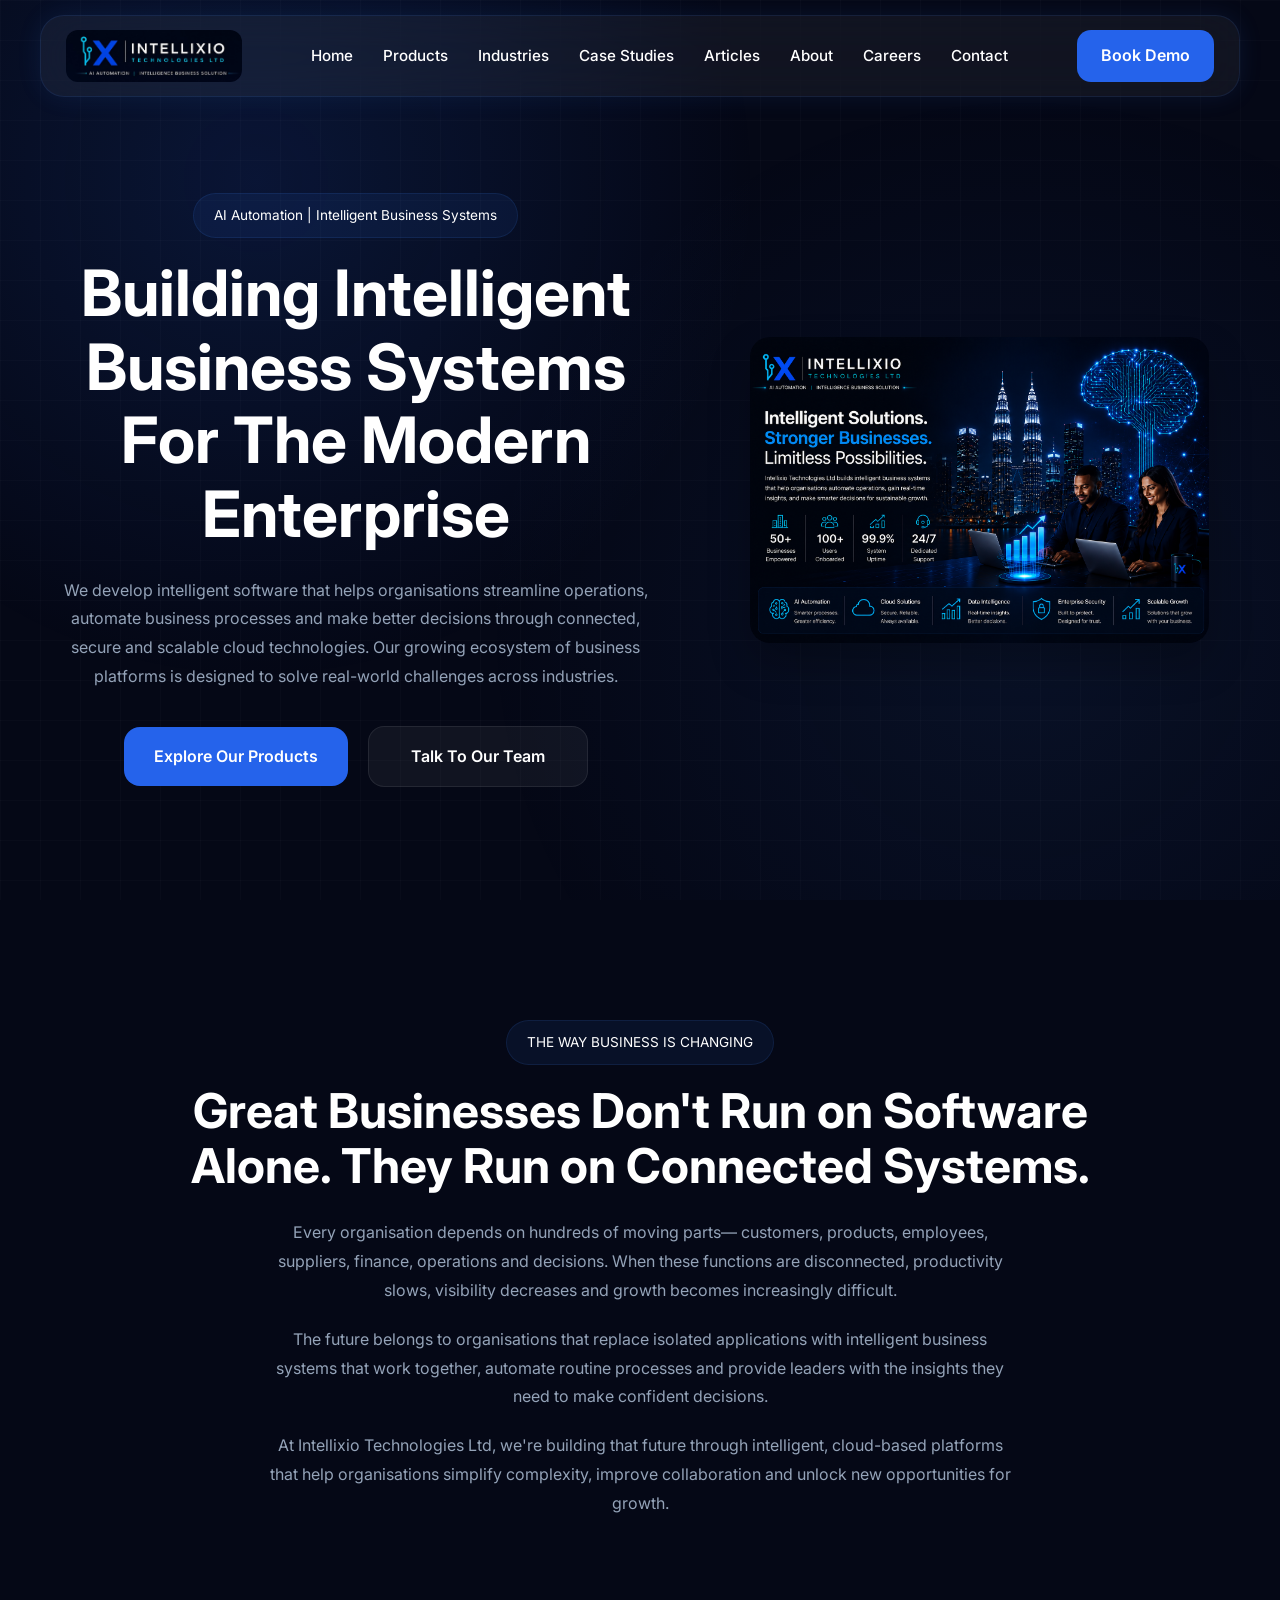
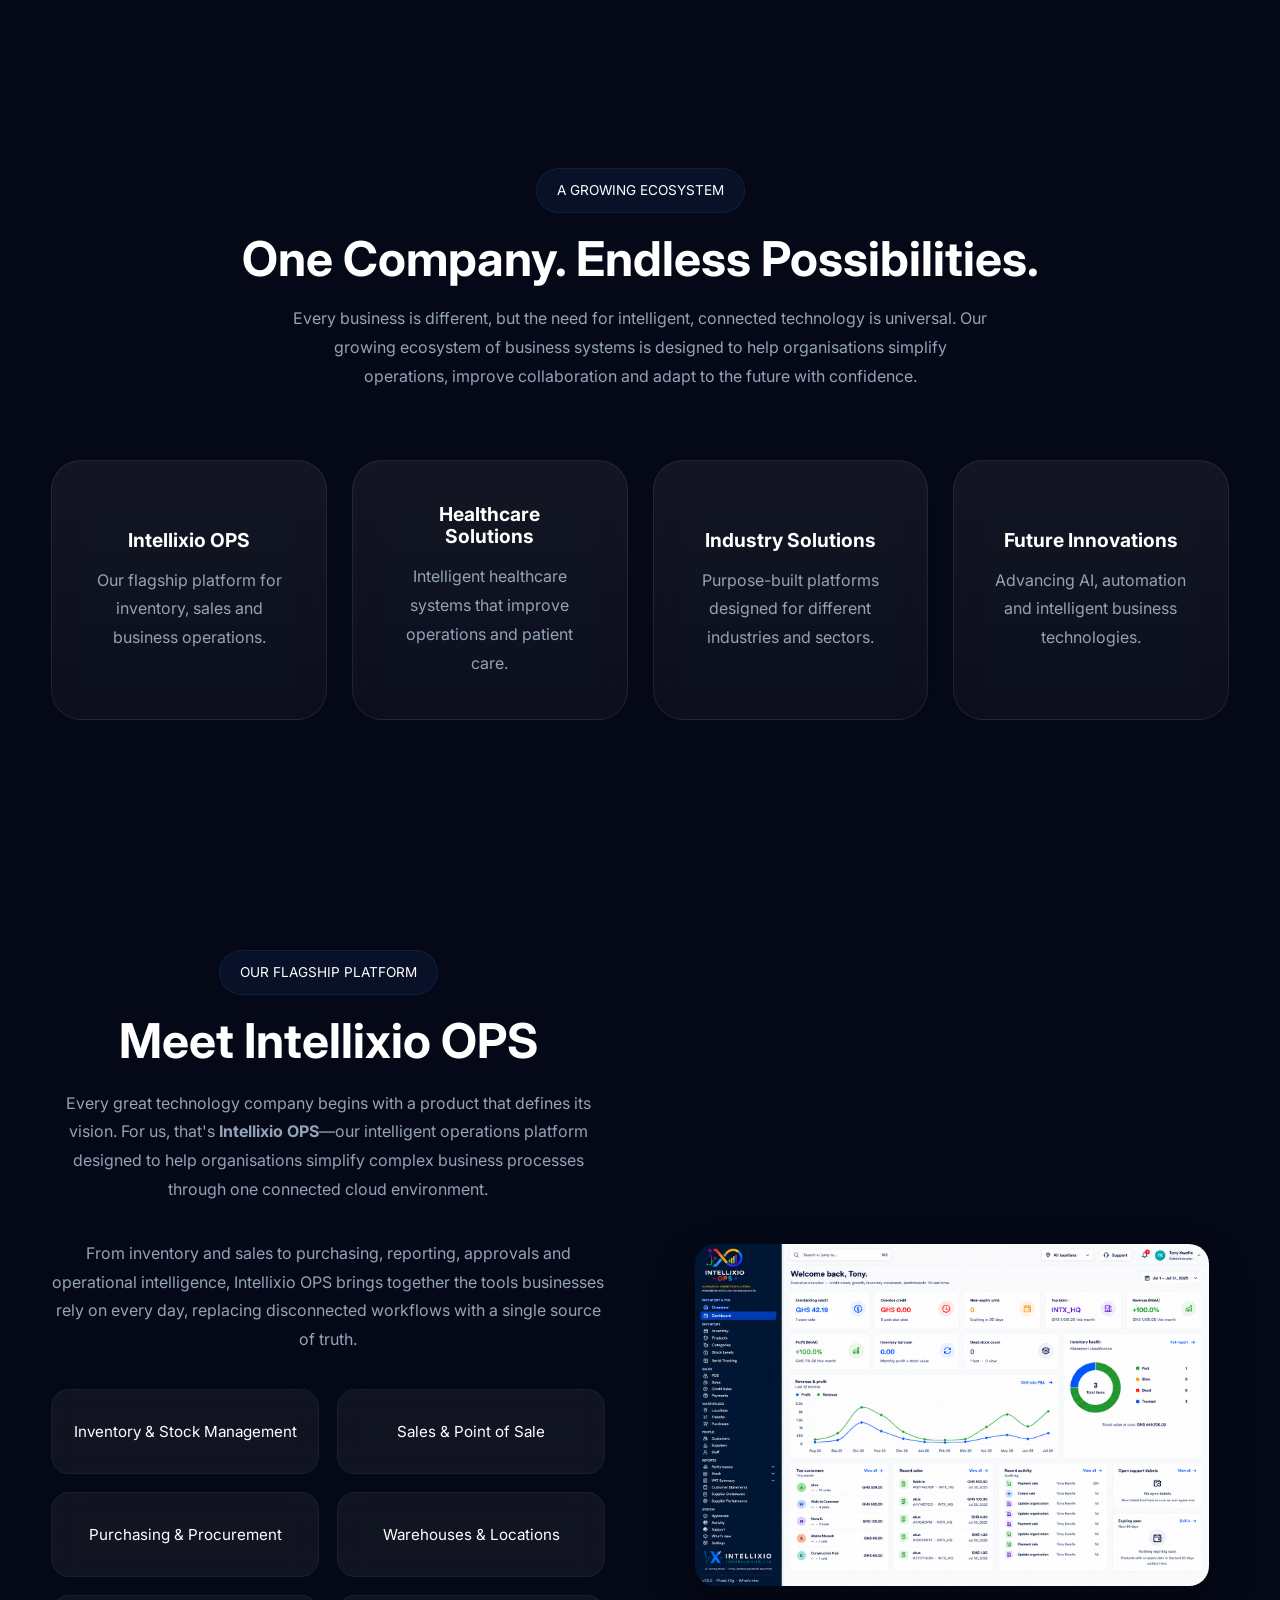
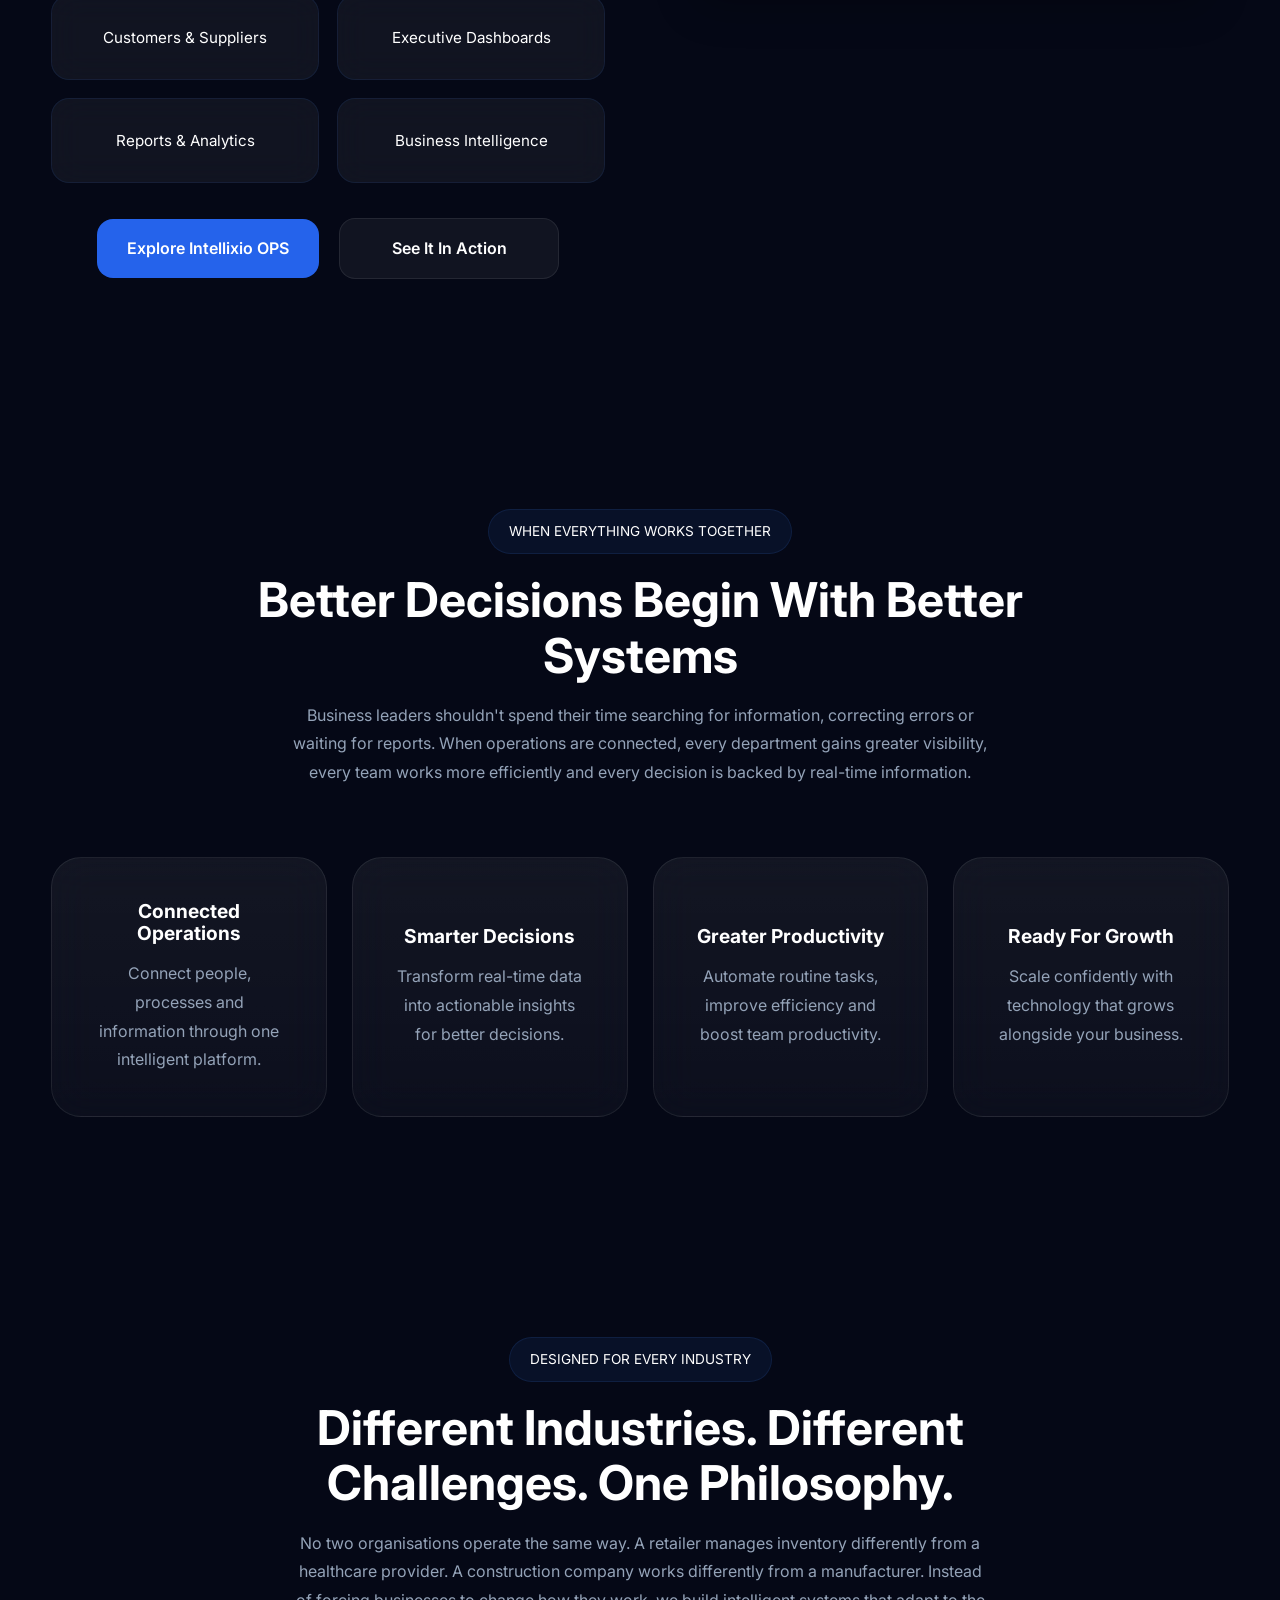
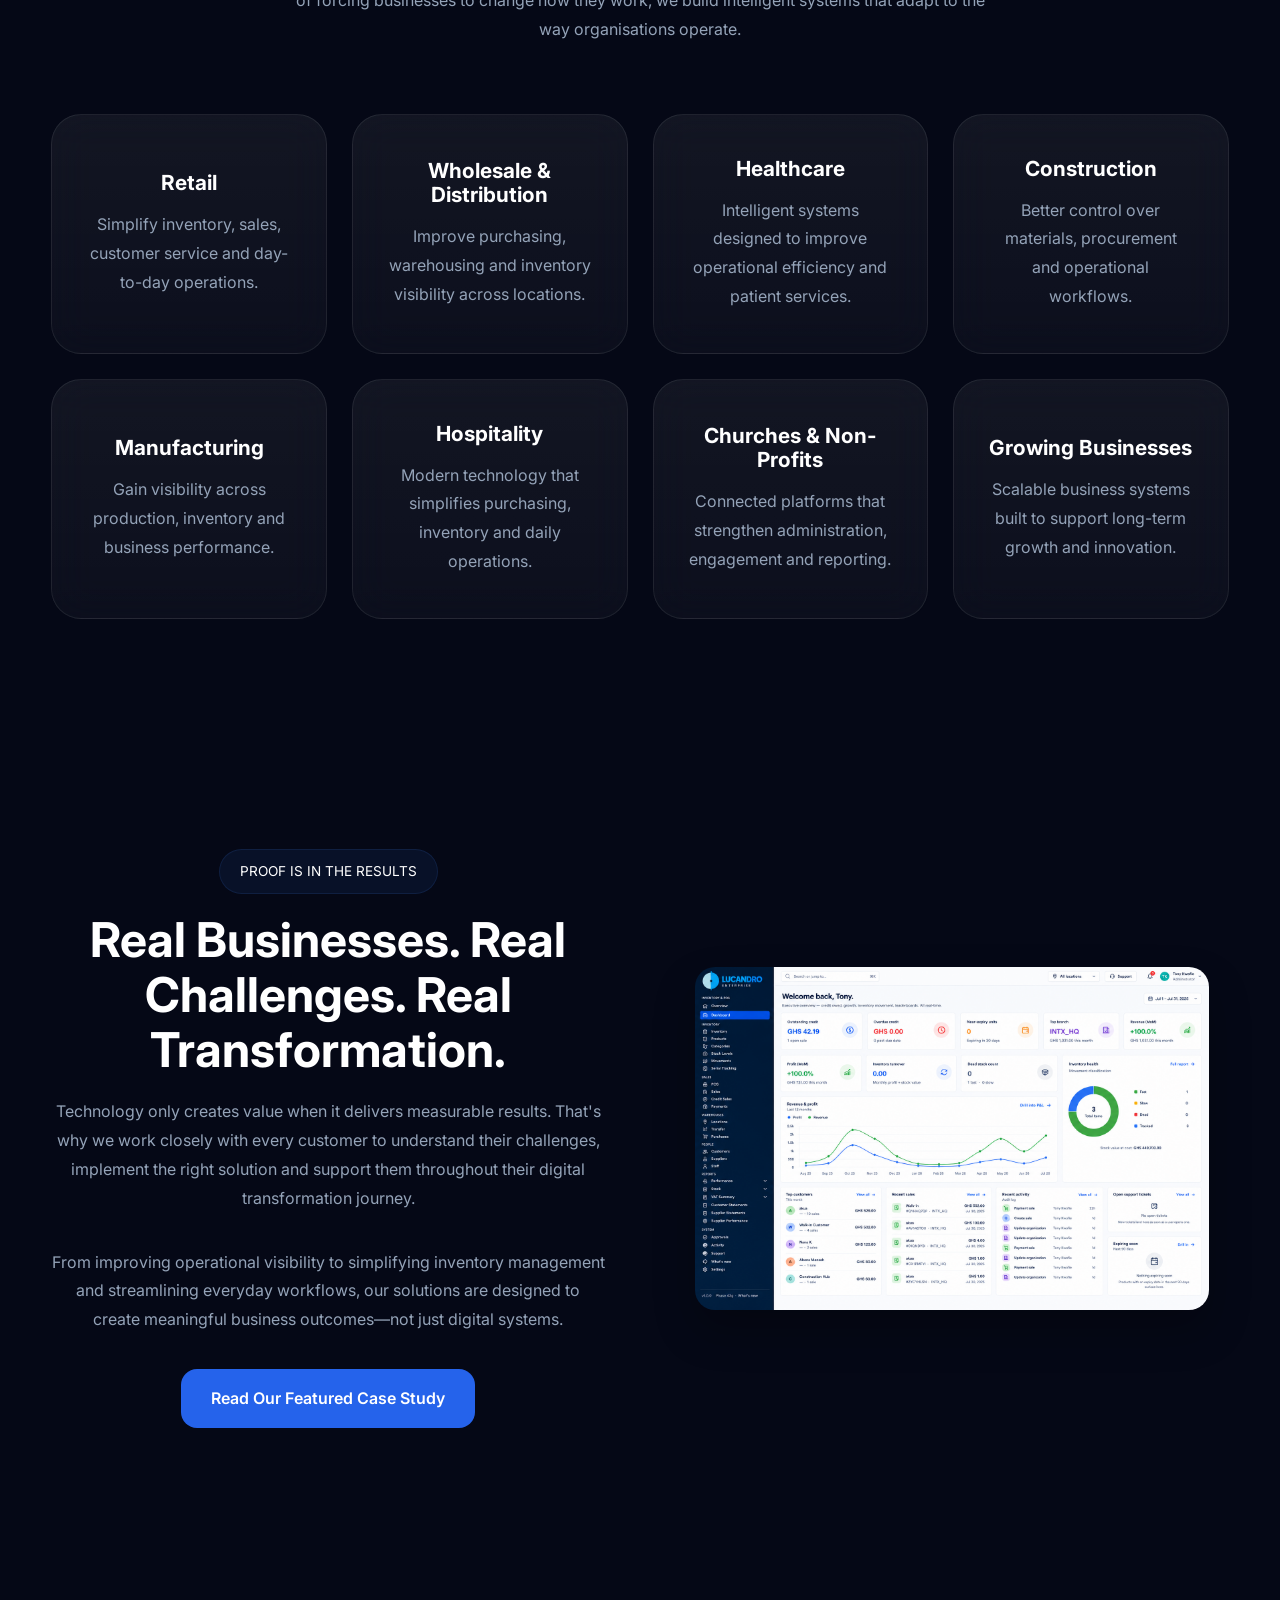
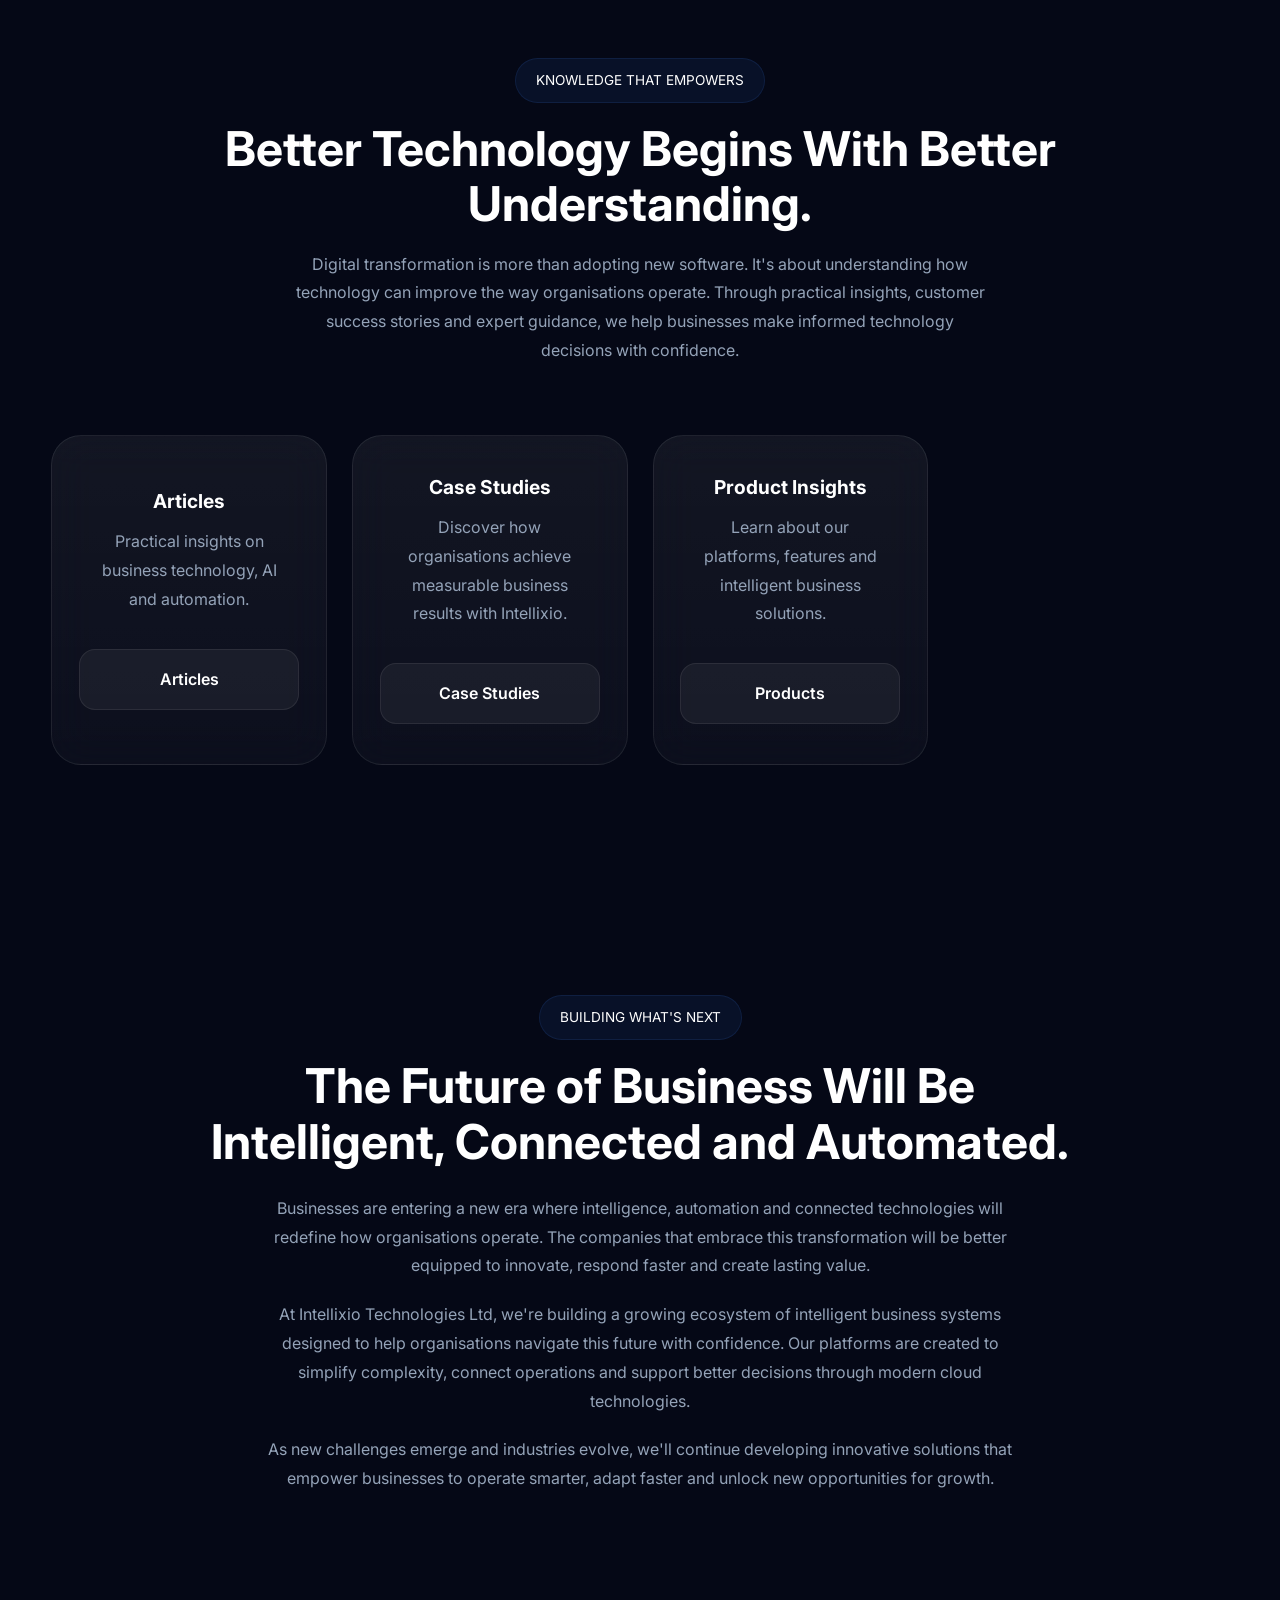
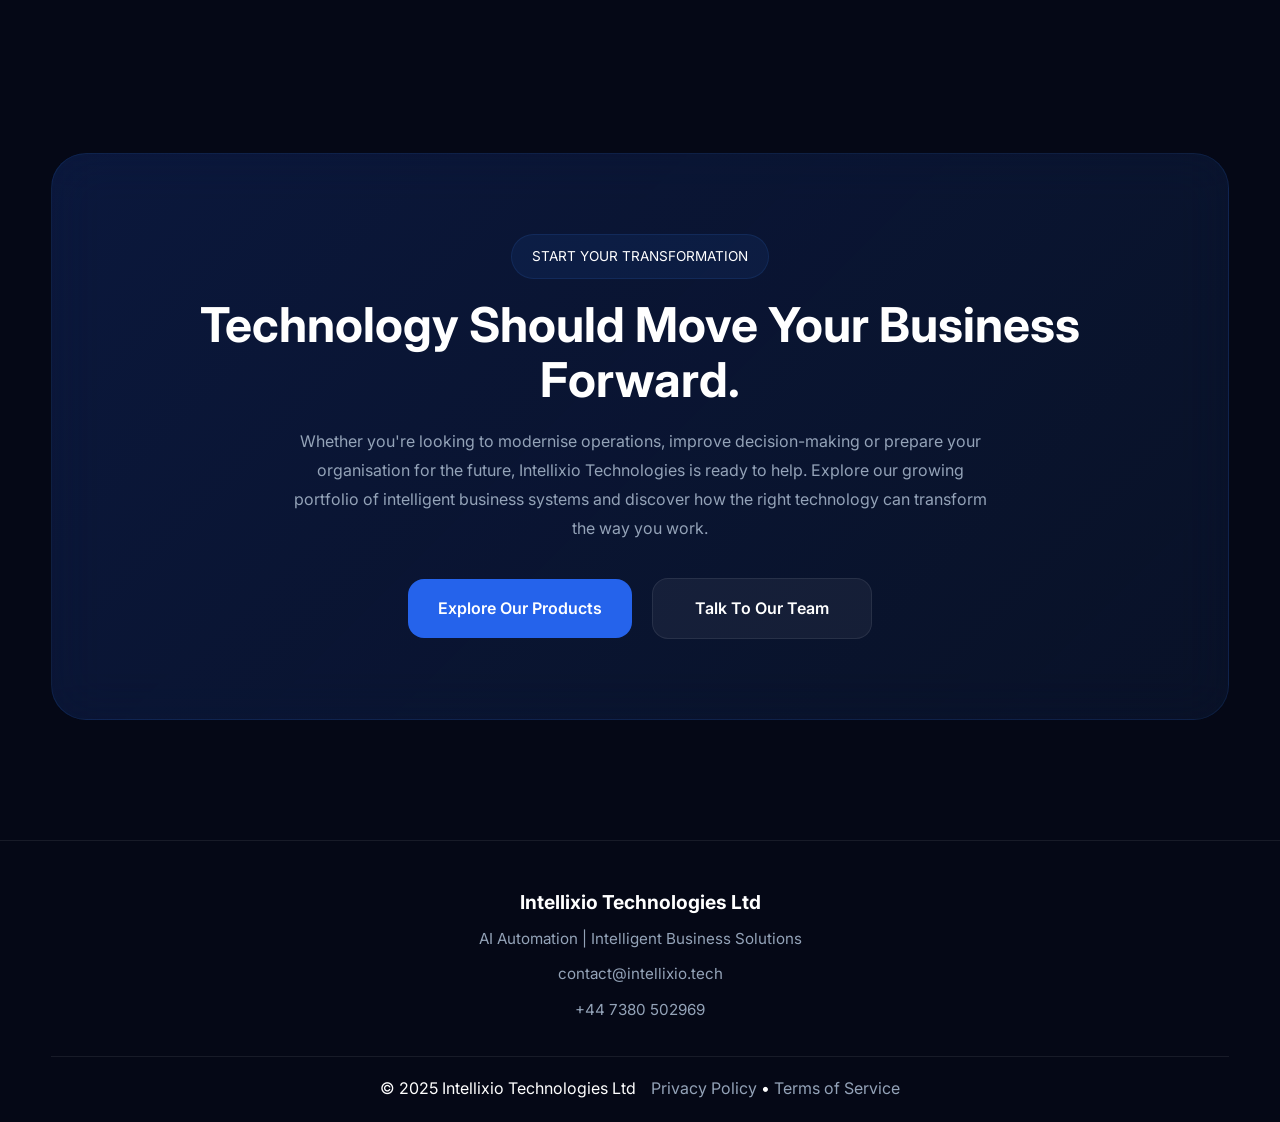
==== commit 92831bf8: "Redesign website pages" ====
--- a/index.html
+++ b/index.html
@@ -994,9 +994,9 @@
 
                     <p>
 
-                        Explore practical insights on business technology,
-                        automation, operational excellence and digital
-                        transformation.
+                        Practical insights on
+                        business technology,
+                        AI and automation.
 
                     </p>
 
@@ -1004,7 +1004,7 @@
 
                         <a href="articles/index.html" class="btn-secondary">
 
-                            Explore Articles
+                            Articles
 
                         </a>
 
@@ -1022,9 +1022,9 @@
 
                     <p>
 
-                        Discover how organisations are transforming
-                        operations and improving business performance
-                        with Intellixio technologies.
+                        Discover how organisations
+                        achieve measurable business
+                        results with Intellixio.
 
                     </p>
 
@@ -1032,7 +1032,7 @@
 
                         <a href="case-studies/index.html" class="btn-secondary">
 
-                            View Case Studies
+                            Case Studies
 
                         </a>
 
@@ -1050,9 +1050,9 @@
 
                     <p>
 
-                        Learn more about our platforms, capabilities
-                        and how intelligent business systems create
-                        measurable value.
+                        Learn about our platforms,
+                        features and intelligent
+                        business solutions.
 
                     </p>
 
@@ -1060,7 +1060,7 @@
 
                         <a href="products.html" class="btn-secondary">
 
-                            Explore Products
+                            Products
 
                         </a>
 
@@ -1069,6 +1069,8 @@
                 </div>
 
             </div>
+
+
 
         </div>
 
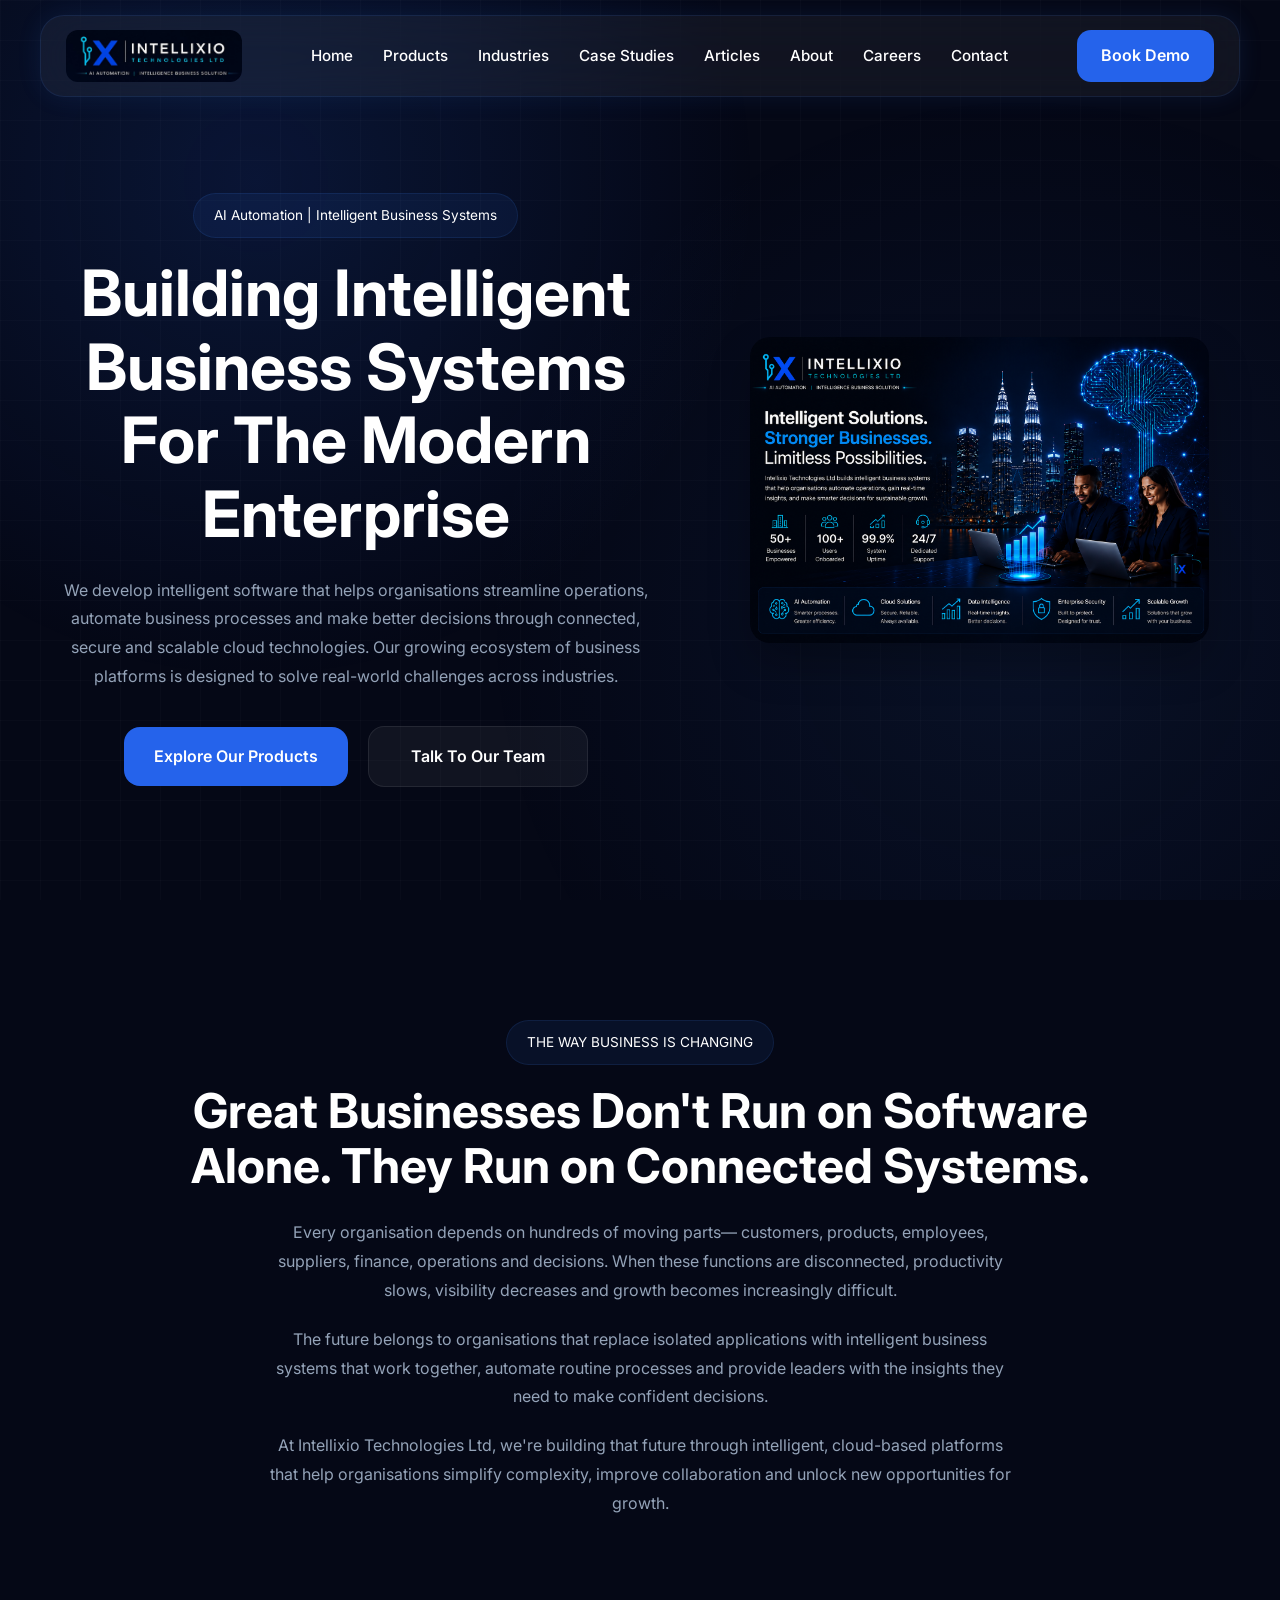
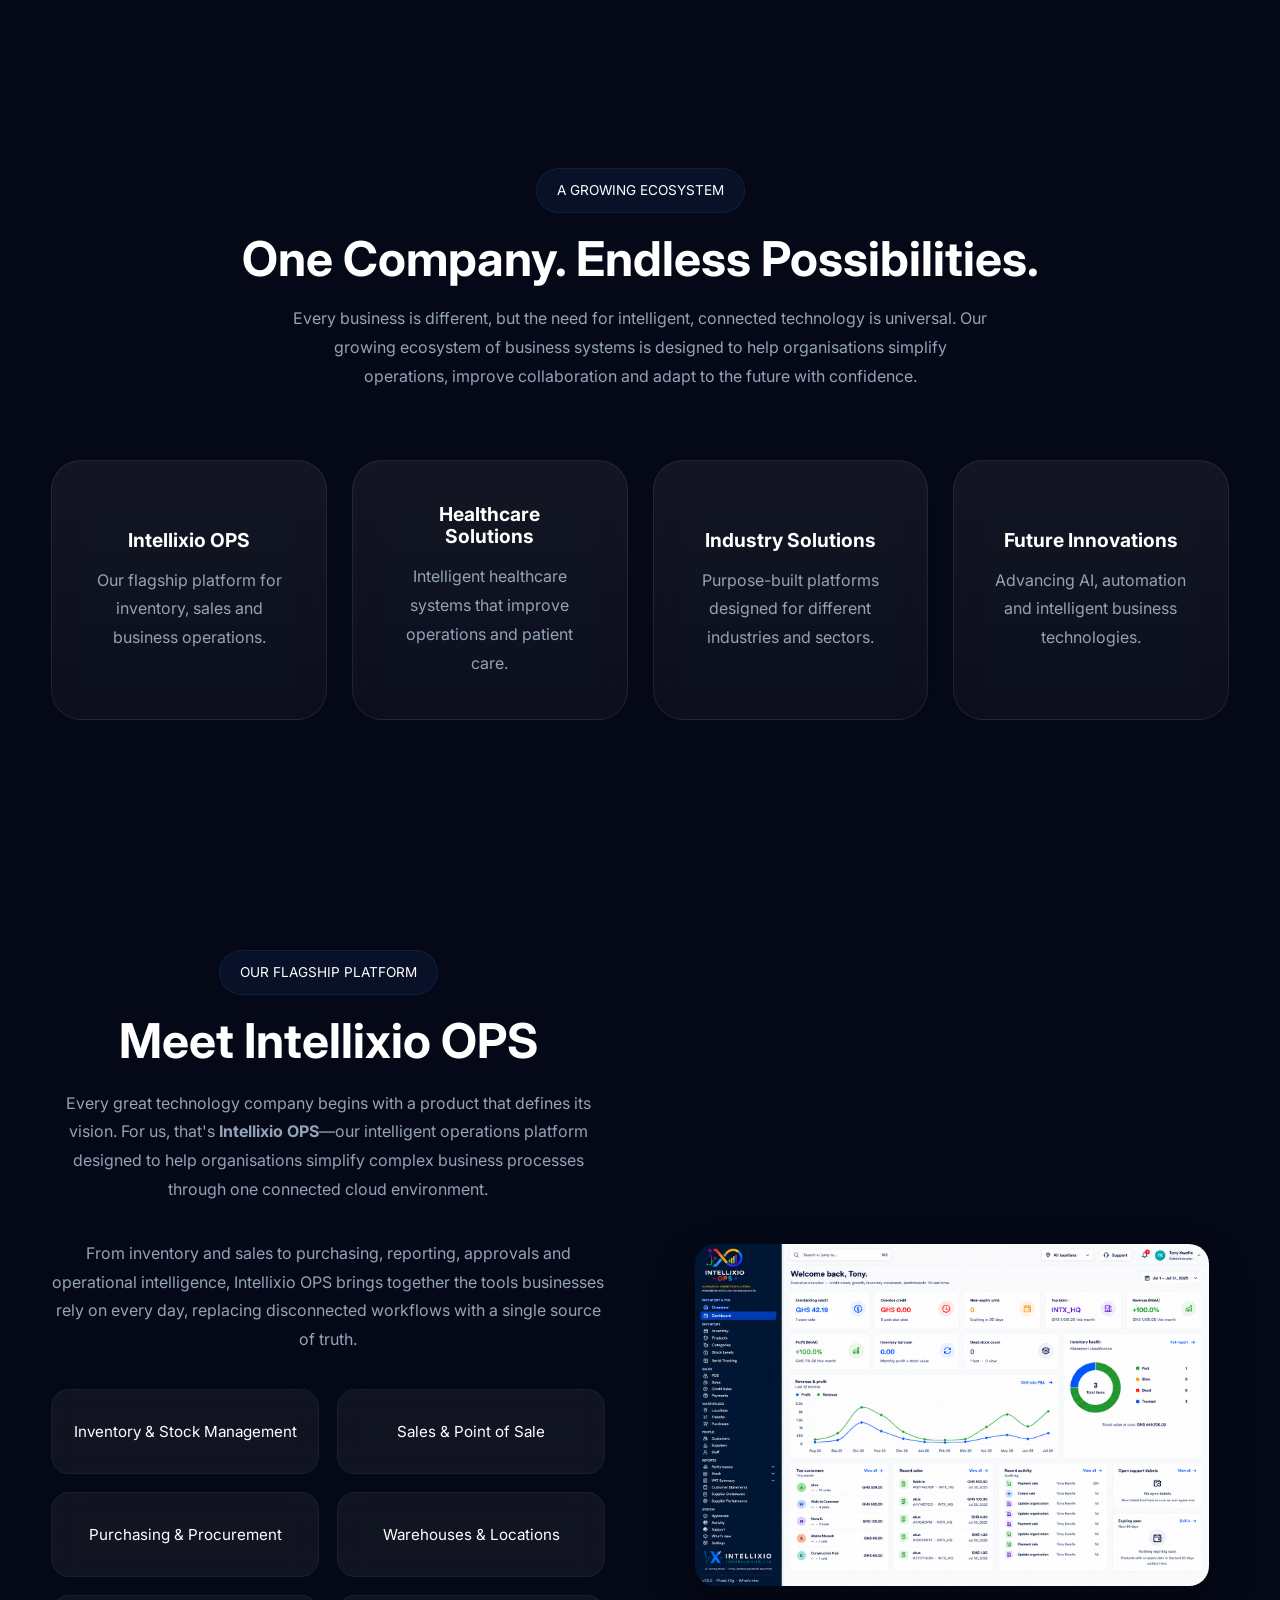
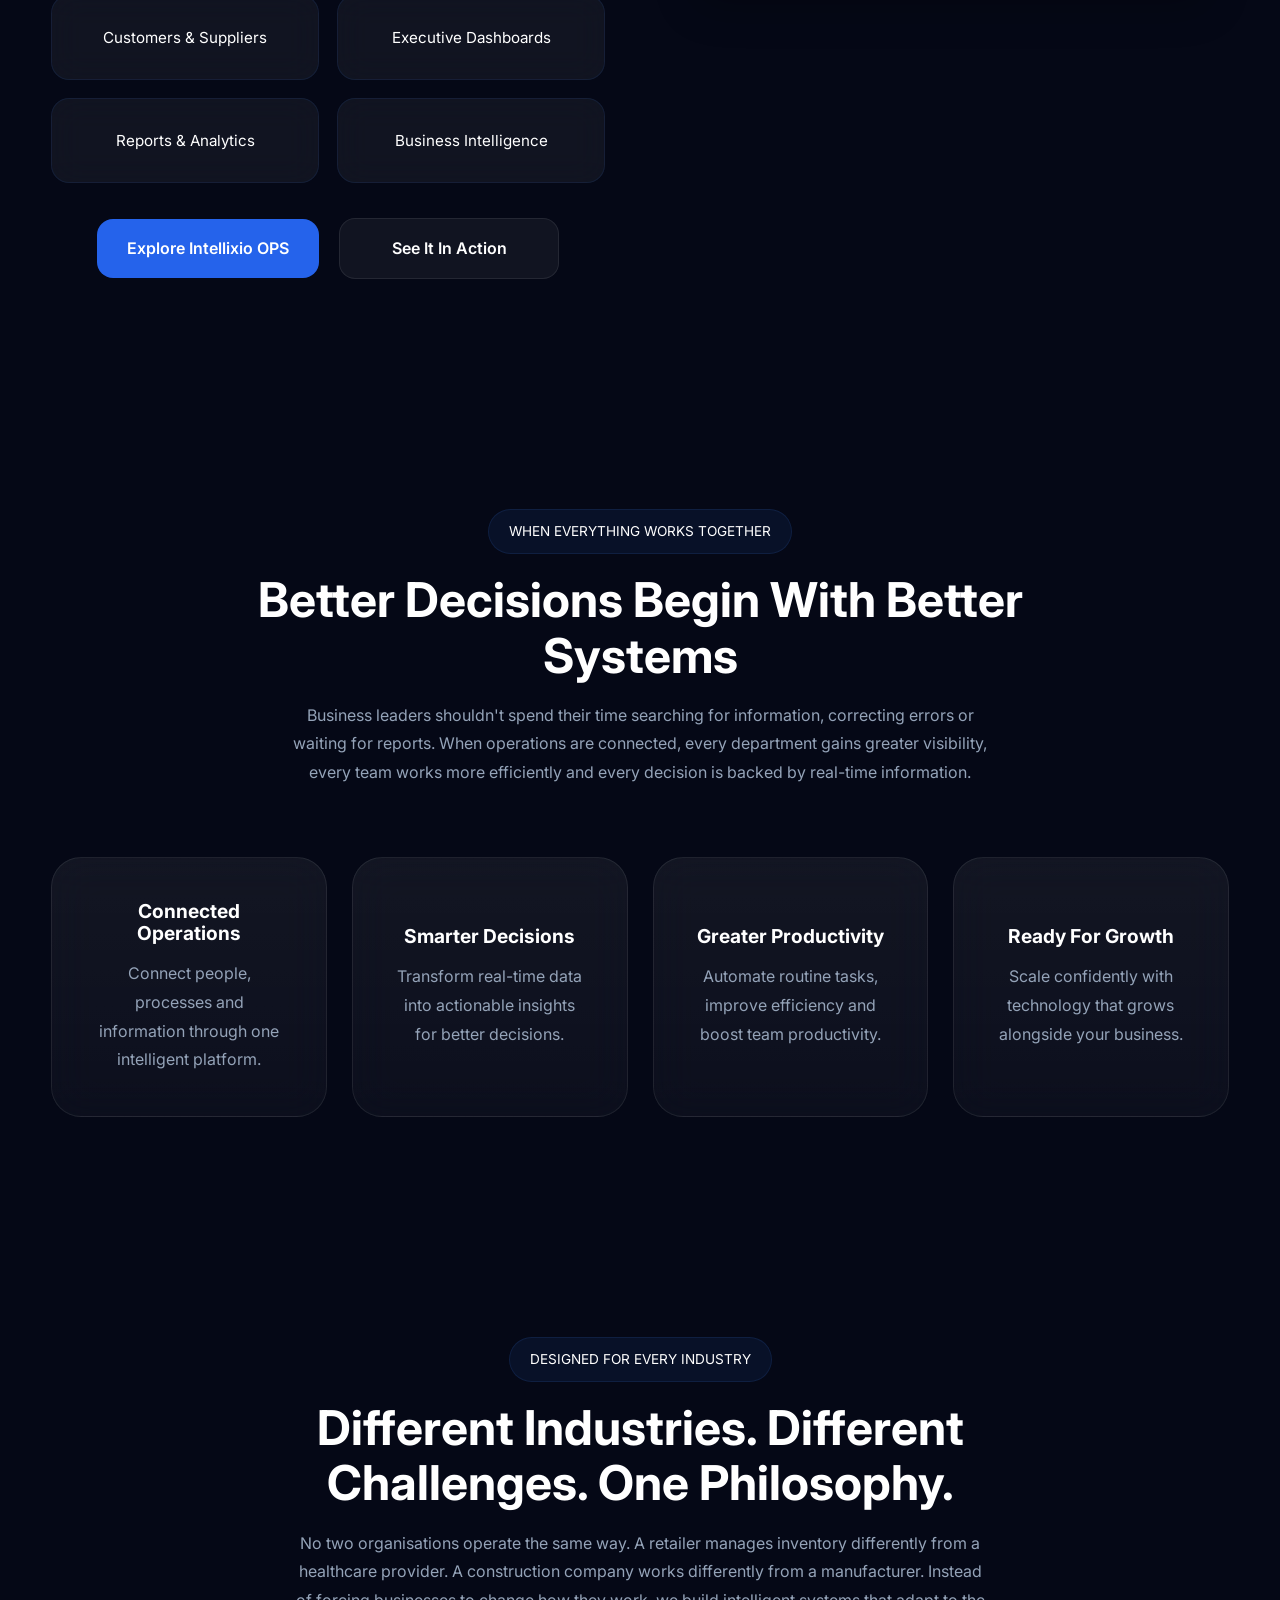
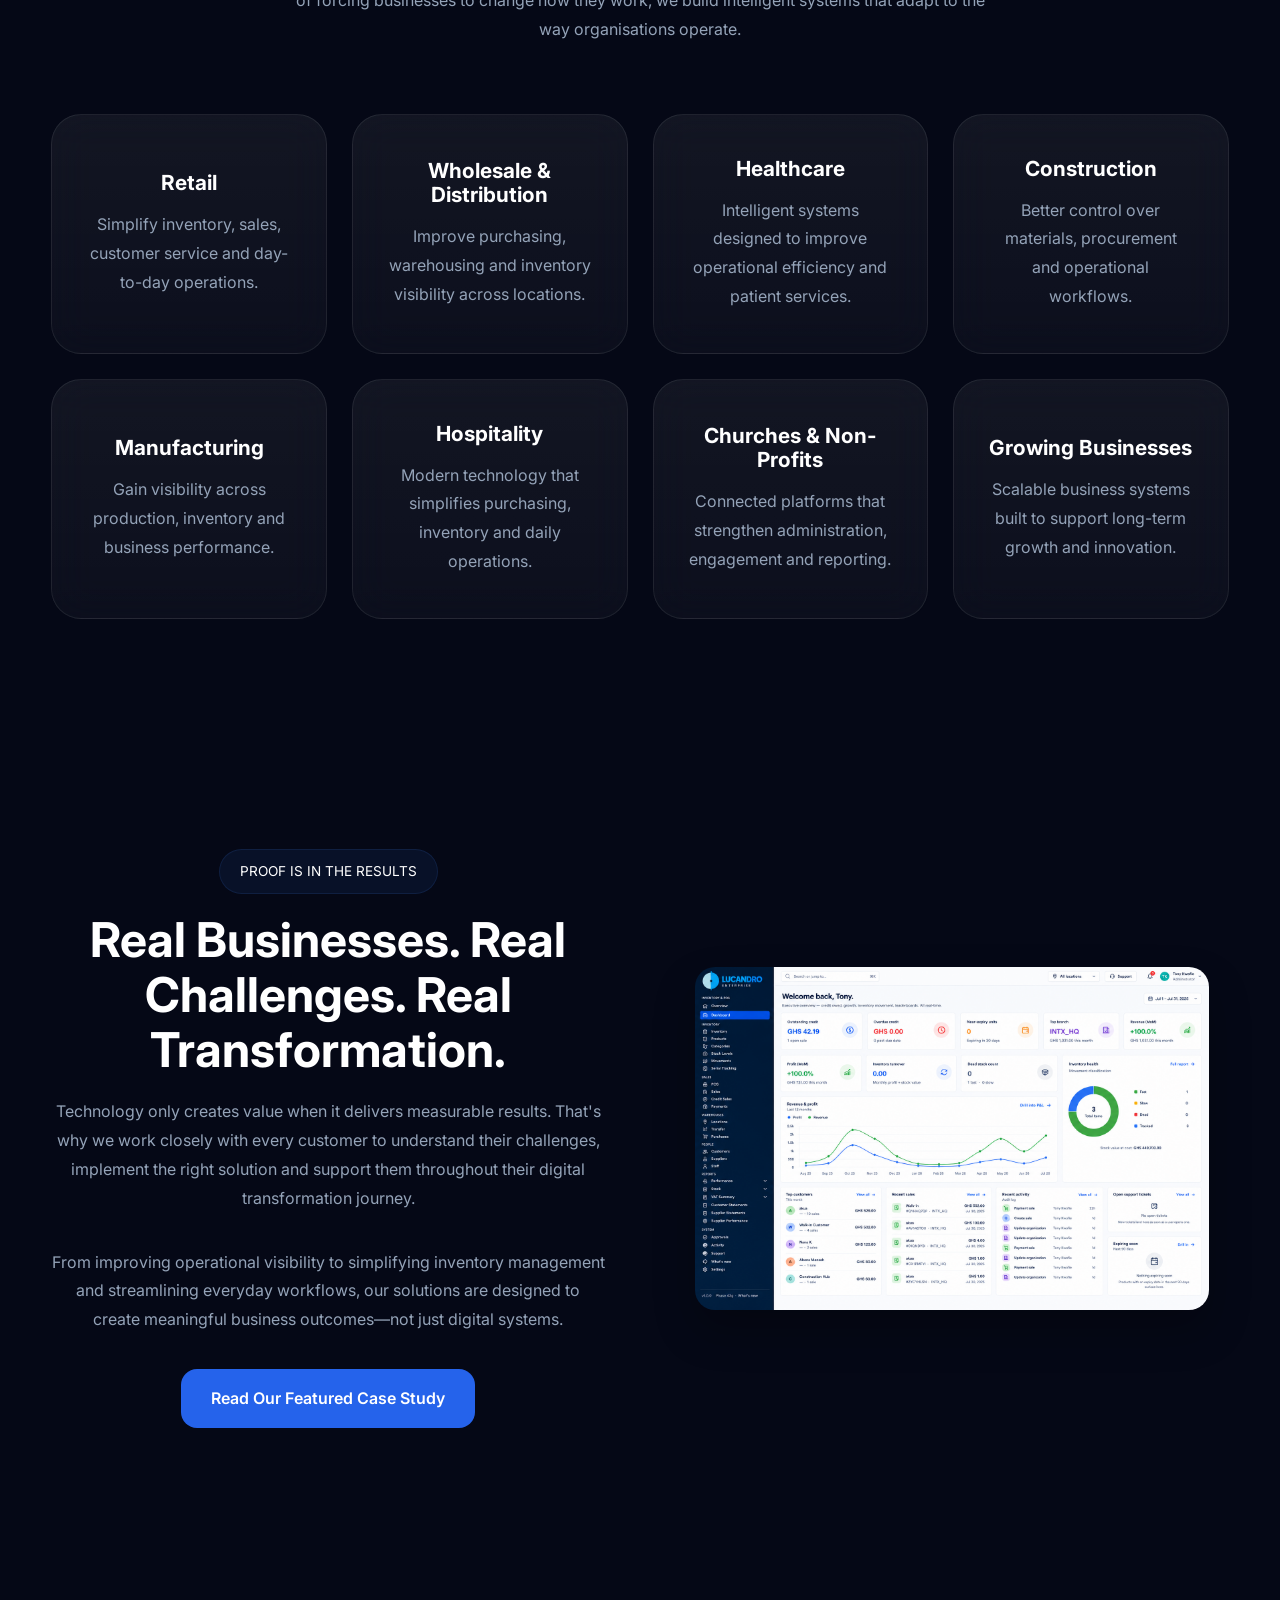
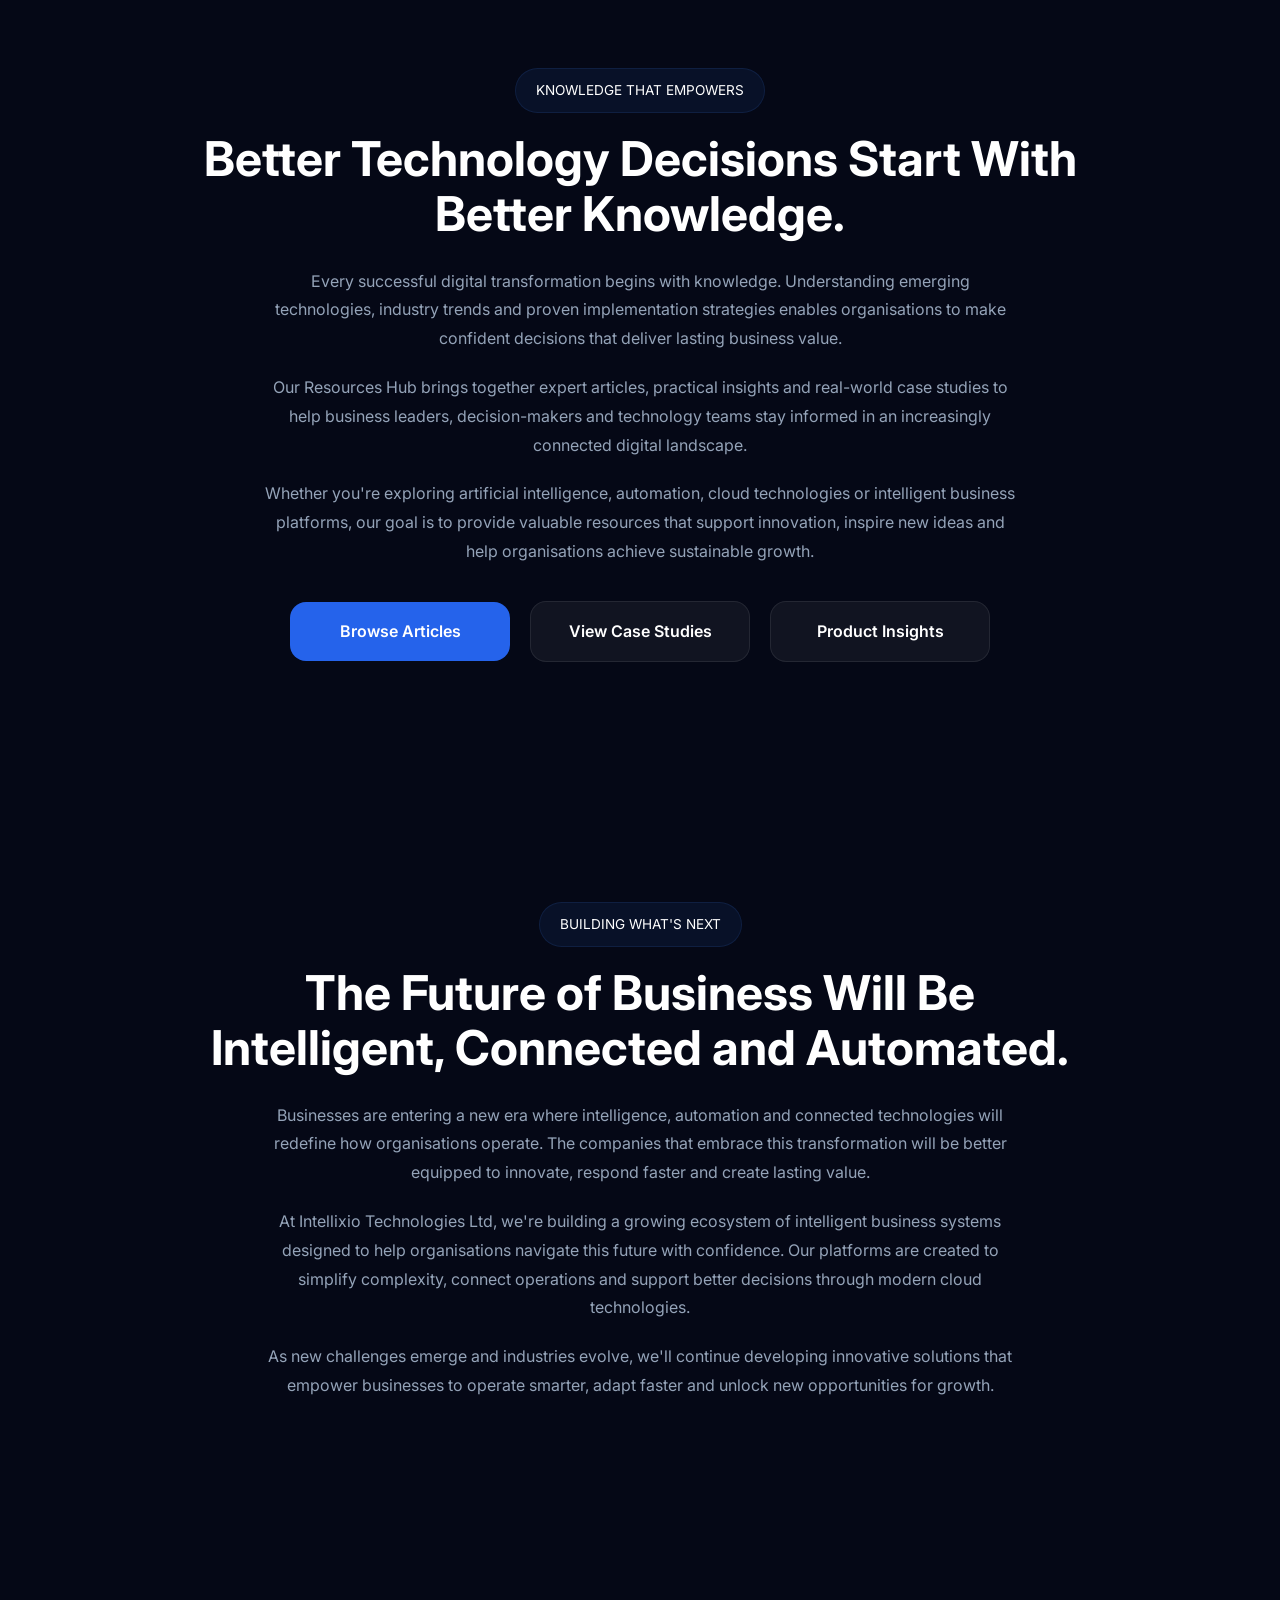
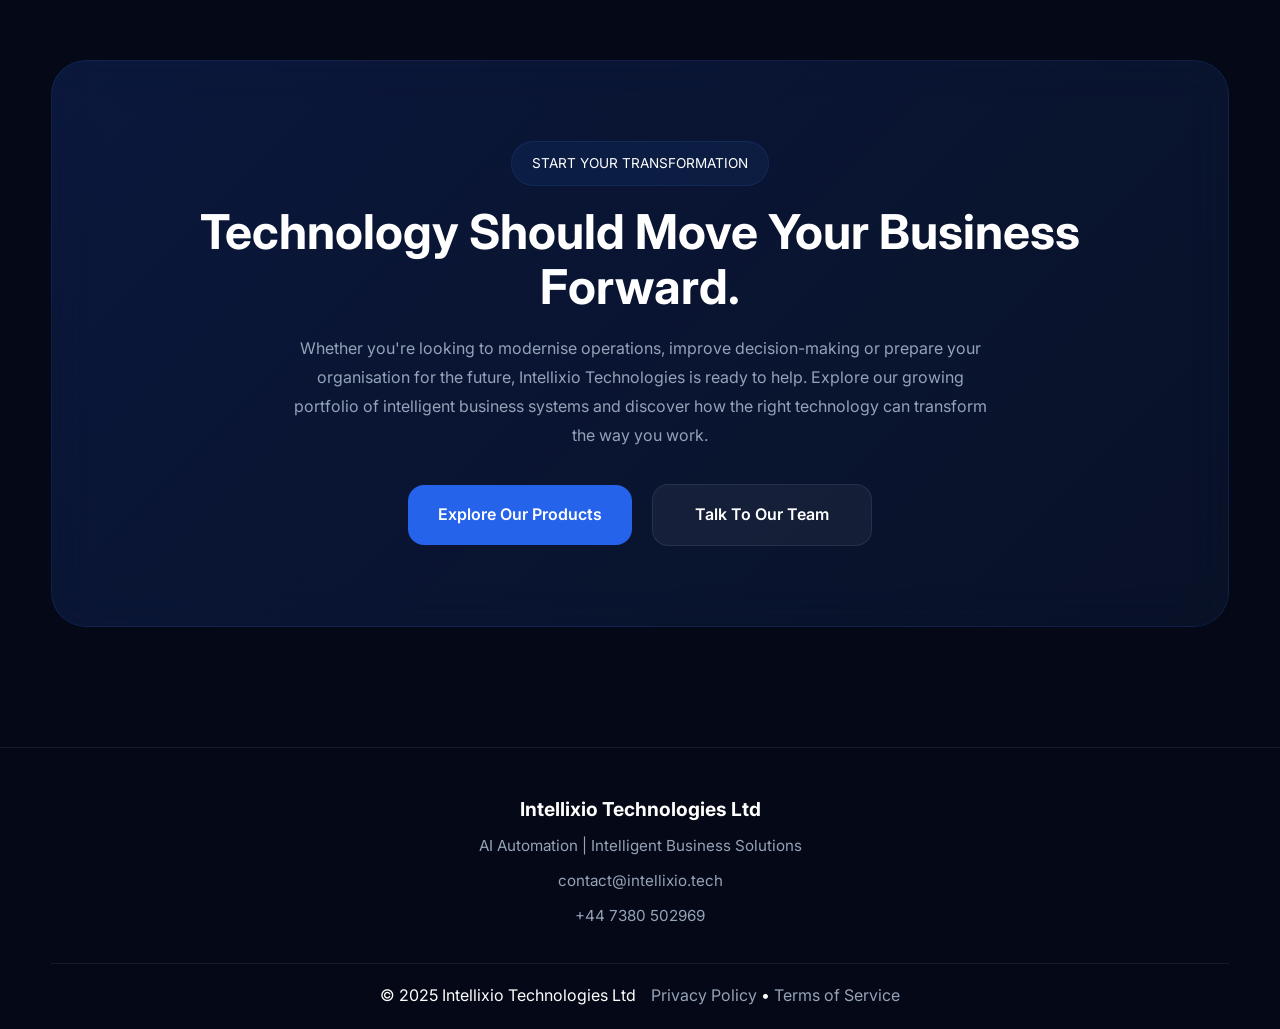
==== commit 01be9e2e: "update" ====
--- a/index.html
+++ b/index.html
@@ -951,11 +951,11 @@
      KNOWLEDGE THAT EMPOWERS
 ========================================== -->
 
-    <section class="trust-section">
+    <section class="company-story">
 
         <div class="container">
 
-            <div class="section-header">
+            <div class="story-content">
 
                 <span class="section-tag">
 
@@ -965,116 +965,71 @@
 
                 <h2>
 
-                    Better Technology Begins
-                    With Better Understanding.
+                    Better Technology Decisions
+                    Start With Better Knowledge.
 
                 </h2>
 
                 <p>
 
-                    Digital transformation is more than adopting new software.
-                    It's about understanding how technology can improve the way
-                    organisations operate. Through practical insights, customer
-                    success stories and expert guidance, we help businesses make
-                    informed technology decisions with confidence.
-
-                </p>
-
-            </div>
-
-            <div class="trust-grid">
-
-                <div class="trust-card">
-
-                    <h3>
-
-                        Articles
-
-                    </h3>
-
-                    <p>
-
-                        Practical insights on
-                        business technology,
-                        AI and automation.
-
-                    </p>
-
-                    <div class="hero-buttons">
-
-                        <a href="articles/index.html" class="btn-secondary">
-
-                            Articles
-
-                        </a>
-
-                    </div>
-
-                </div>
-
-                <div class="trust-card">
-
-                    <h3>
-
-                        Case Studies
-
-                    </h3>
-
-                    <p>
-
-                        Discover how organisations
-                        achieve measurable business
-                        results with Intellixio.
-
-                    </p>
-
-                    <div class="hero-buttons">
-
-                        <a href="case-studies/index.html" class="btn-secondary">
-
-                            Case Studies
-
-                        </a>
-
-                    </div>
-
-                </div>
-
-                <div class="trust-card">
-
-                    <h3>
+                    Every successful digital transformation begins with
+                    knowledge. Understanding emerging technologies,
+                    industry trends and proven implementation strategies
+                    enables organisations to make confident decisions
+                    that deliver lasting business value.
+
+                </p>
+
+                <p>
+
+                    Our Resources Hub brings together expert articles,
+                    practical insights and real-world case studies to
+                    help business leaders, decision-makers and technology
+                    teams stay informed in an increasingly connected
+                    digital landscape.
+
+                </p>
+
+                <p>
+
+                    Whether you're exploring artificial intelligence,
+                    automation, cloud technologies or intelligent business
+                    platforms, our goal is to provide valuable resources
+                    that support innovation, inspire new ideas and help
+                    organisations achieve sustainable growth.
+
+                </p>
+
+                <div class="hero-buttons">
+
+                    <a href="articles/index.html" class="btn-primary glow">
+
+                        Browse Articles
+
+                    </a>
+
+                    <a href="case-studies/index.html" class="btn-secondary">
+
+                        View Case Studies
+
+                    </a>
+
+                    <a href="products.html" class="btn-secondary">
 
                         Product Insights
 
-                    </h3>
-
-                    <p>
-
-                        Learn about our platforms,
-                        features and intelligent
-                        business solutions.
-
-                    </p>
-
-                    <div class="hero-buttons">
-
-                        <a href="products.html" class="btn-secondary">
-
-                            Products
-
-                        </a>
-
-                    </div>
-
-                </div>
-
-            </div>
-
-
+                    </a>
+
+                </div>
+
+            </div>
 
         </div>
 
     </section>
+
+
+
 
     <!-- ==========================================
      BUILDING WHAT'S NEXT
